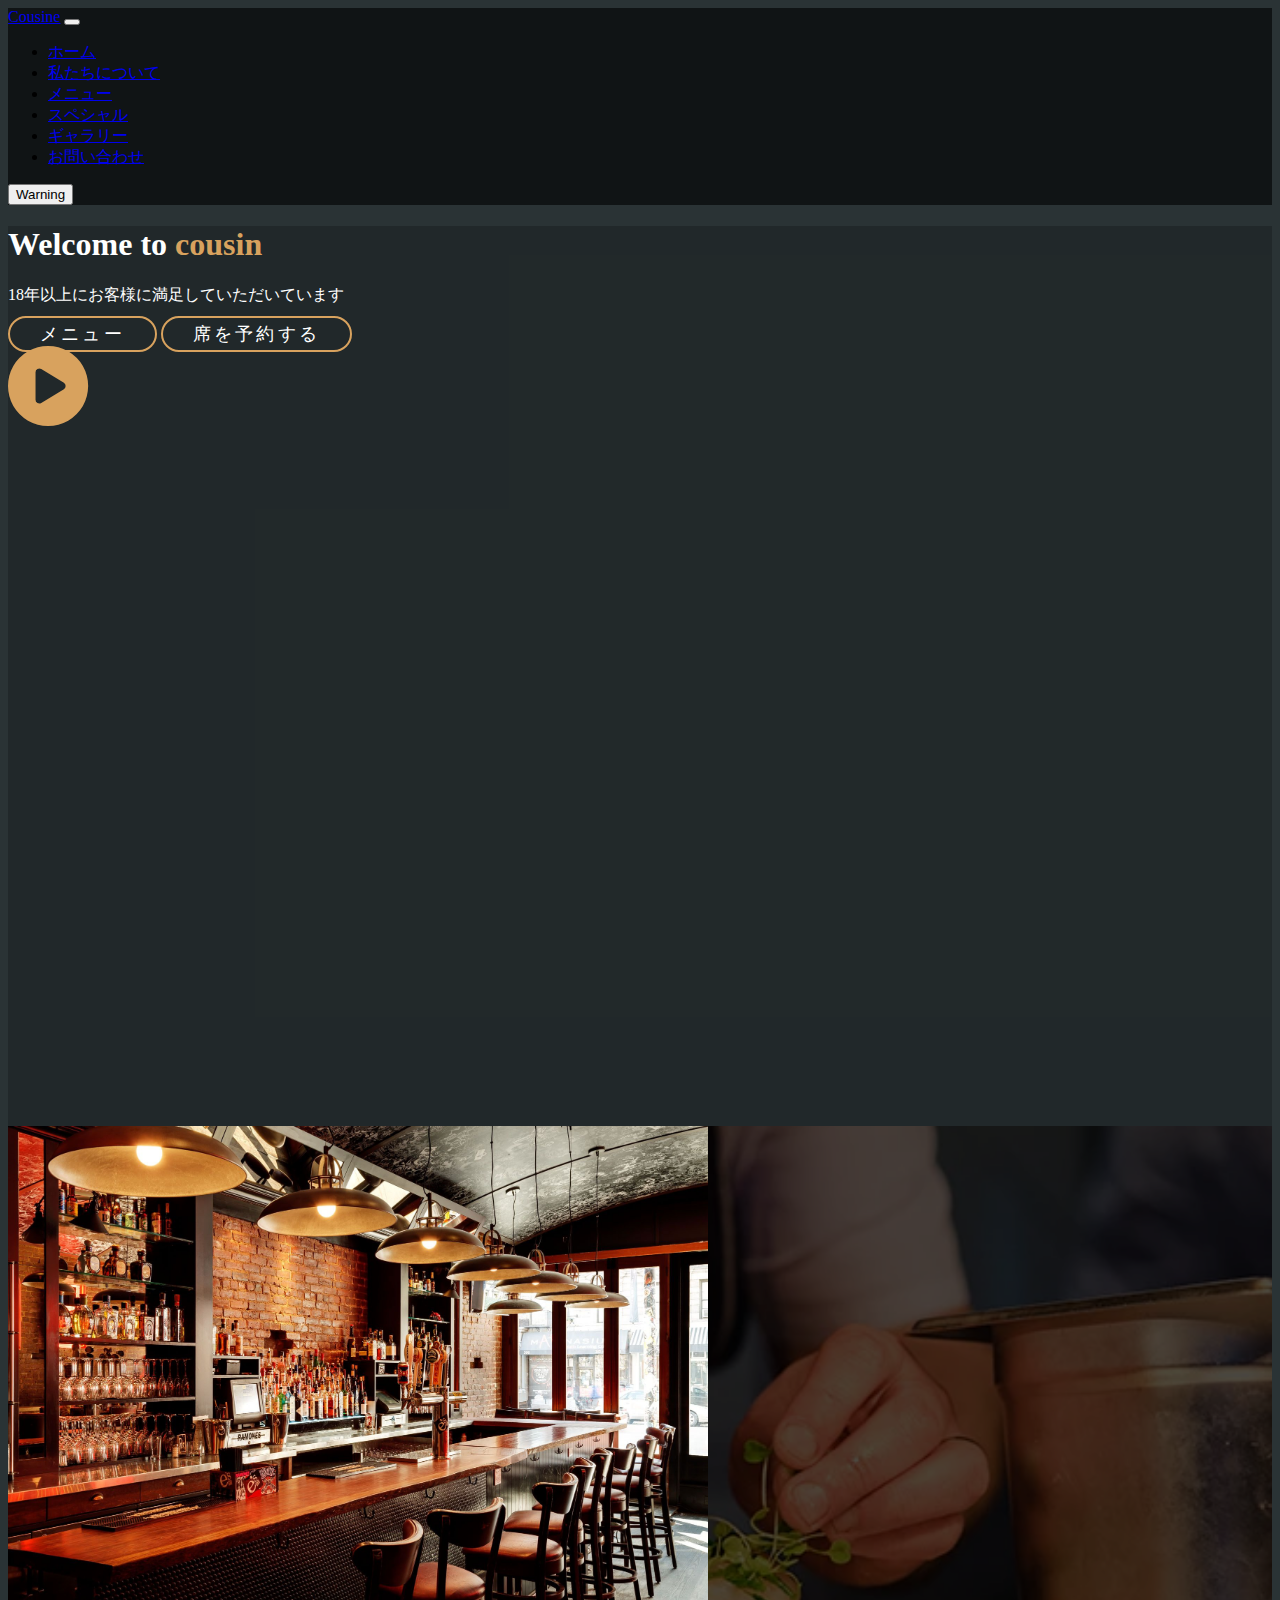
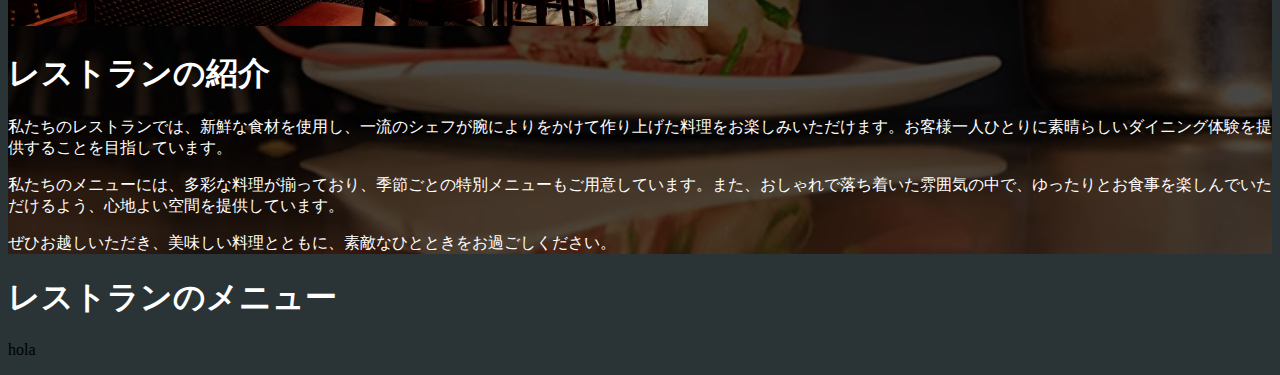
==== index.html @ 03459e64 "video con javascript" ====
<!doctype html>
<html lang="en">

<head>
    <title>Title</title>
    <!-- Required meta tags -->
    <meta charset="utf-8" />
    <meta name="viewport" content="width=device-width, initial-scale=1, shrink-to-fit=no" />
    <link rel="stylesheet" href="styles.css">
    <!-- Bootstrap CSS v5.2.1 -->
    <link href="https://cdn.jsdelivr.net/npm/bootstrap@5.3.2/dist/css/bootstrap.min.css" rel="stylesheet"
        integrity="sha384-T3c6CoIi6uLrA9TneNEoa7RxnatzjcDSCmG1MXxSR1GAsXEV/Dwwykc2MPK8M2HN" crossorigin="anonymous" />


    <!-- font awesome -->
    <link rel="stylesheet" href="https://cdnjs.cloudflare.com/ajax/libs/font-awesome/6.7.1/css/all.min.css">

</head>

<body class="pageDesign">
    <header class="fixed-top">
        <!-- NAV BAR -->
        <nav class="navbar sticky-top navbar-expand-lg  mt-4" style="background-color: rgba(0, 0, 0, 0.6); ;">
            <div class="container-fluid">
                <a class="navbar-brand text-white ps-5 pe-3 fw-bold fs-2" href="#">Cousine</a>
                <button class="navbar-toggler bg-warning" type="button" data-bs-toggle="collapse"
                    data-bs-target="#navbarScroll" aria-controls="navbarScroll" aria-expanded="false"
                    aria-label="Toggle navigation">
                    <span class="navbar-toggler-icon"></span>
                </button>
                <div class="collapse navbar-collapse" id="navbarScroll">
                    <ul class=" nav-underline navbar-nav me-auto my-2 my-lg-0 navbar-nav-scroll"
                        style="--bs-scroll-height: 100px;">
                        <li class="nav-item">
                            <a class=" nav-link  text-white" aria-current="page" href="#">ホーム</a>
                        </li>
                        <li class="nav-item">
                            <a class="nav-link text-white px-5" href="about">私たちについて</a>
                        </li>
                        <li class="nav-item">
                            <a class="nav-link text-white px-5" href="#">メニュー</a>
                        </li>
                        <li class="nav-item">
                            <a class="nav-link text-white px-5" href="#">スペシャル</a>
                        </li>

                        <li class="nav-item">
                            <a class="nav-link text-white px-5" href="#">ギャラリー</a>
                        </li>
                        <li class="nav-item text-center">
                            <a class="nav-link text-white px-5" href="#">お問い合わせ</a>
                        </li>

                    </ul>
                    <div class="text-end pe-5">

                        <button type="button" class="btn btn-outline-warning">Warning</button>
                    </div>
                </div>
            </div>
        </nav>
    </header>

    <main>
        <section id="hero" class="text-white backgroundImage ">
            <!-- <img src="https://d2syaugtnopsqd.cloudfront.net/wp-content/uploads/sites/19/2022/03/02193621/heroes-restaurant-brewery-800x533.jpg" alt="Restaurant photo"> -->
            <div class="container col-xxl-8 px-4 py-5">
                <div class="row flex-lg-row-reverse align-items-center g-5 py-5">
                    <div class="container">
                        <div class="row " style="height: 100vh;">
                            <div class="col-lg-8 align-self-center " id="hide-item" >
                                <h1 class="display-5 fw-bold   lh-1 mb-3 txt-white">Welcome to <span>cousin</span></h1>
                                <p class="lead txt-white">18年以上にお客様に満足していただいています</p>
                                <div class="d-grid gap-2 d-md-flex justify-content-md-start">
                                    <a href="#menu" class="mybutton txt-white">メニュー</a>
                                    <a href="#book-a-table" class="mybutton txt-white">席を予約する</a>
                                    <!-- <button type="button" class="btn btn-outline-warning btn-lg px-5 me-md-2">Primary</button>
                  <button type="button" class="btn btn-outline-warning btn-lg px-5">Default</button> -->
                                </div>
                            </div>


                            <div onclick="showModal()" class="modal-open col-10 col-sm-8 col-lg-3 d-flex align-items-center justify-content-center mt-5 txt-white">
                                <i class="fa-solid fa-circle-play fa-beat-fade  fa-5x"
                                        style="color: #d8a25e; --fa-animation-duration: 3s;"></i>
                                        <!-- https://youtu.be/xPPLbEFbCAo -->
                            </div>
                            <div id="modal-bg" class="NoDisplayModal">

                            </div>

                            <div id="modal-container" class="NoDisplayModal ">
                                <div class="container">
                                    <!-- <p><iframe width="560" height="315" src="https://www.youtube.com/embed/kRCH8kD1GD0?si=lcrZ_UXmbKar6keM" title="YouTube video player" frameborder="0" allow="accelerometer; autoplay; clipboard-write; encrypted-media; gyroscope; picture-in-picture; web-share" referrerpolicy="strict-origin-when-cross-origin" allowfullscreen></iframe>
                                    </p>        -->
                                    <video controls  width="550" src="video/videoplayback.mp4" id="myVideo"></video>
                                </div>
                                <div id="modal-close" onclick="NoShowModal()"><i class="fa-solid fa-xmark fa-2xl" style="color: #d8a25e;"></i></div>
                            </div>
                        </div>
                    </div>
                </div>
            </div>
        </section>

        <section id="about" class="backgroundImage2 mt-1 border  border-5 border-dark">
            <div class="container col-xxl-8 px-4 py-5 txt-white">
                <div class="row flex-lg-row-reverse align-items-center g-5 py-5">
                    <div class="col-10 col-sm-8 col-lg-6">
                        <img src="/imgs/img1.jpg"
                            class="border  border-4 border-dark-subtle d-block mx-lg-auto img-fluid" alt="レストランのテーマ"
                            width="700" height="500" loading="lazy">
                    </div>
                    <div class="col-lg-6">
                        <h1 class="display-5 fw-bold lh-1 mb-3 ">レストランの紹介</h1>
                        <p class="lead">
                            私たちのレストランでは、新鮮な食材を使用し、一流のシェフが腕によりをかけて作り上げた料理をお楽しみいただけます。お客様一人ひとりに素晴らしいダイニング体験を提供することを目指しています。
                        </p>
                        <p>私たちのメニューには、多彩な料理が揃っており、季節ごとの特別メニューもご用意しています。また、おしゃれで落ち着いた雰囲気の中で、ゆったりとお食事を楽しんでいただけるよう、心地よい空間を提供しています。
                        </p>
                        <p>ぜひお越しいただき、美味しい料理とともに、素敵なひとときをお過ごしください。</p>

                        <!-- <div class="d-grid gap-2 d-md-flex justify-content-md-start">
                    <button type="button" class="btn btn-primary btn-lg px-4 me-md-2">プライマリ</button>
                    <button type="button" class="btn btn-outline-secondary btn-lg px-4">デフォルト</button>
                  </div> -->
                    </div>
                </div>
            </div>
        </section>

        <h1>レストランのメニュー</h1>
        <!-- buttons -->
        <div>

        </div>
        <!-- menu food -->
        <div id="menu" class="menu">

            <p>hola</p>
        </div>
    </main>
    <footer>
        <!-- place footer here -->
    </footer>
    <!-- Bootstrap JavaScript Libraries -->
    <script src="scripts.js"></script>
    <script src="https://cdn.jsdelivr.net/npm/@popperjs/core@2.11.8/dist/umd/popper.min.js"
        integrity="sha384-I7E8VVD/ismYTF4hNIPjVp/Zjvgyol6VFvRkX/vR+Vc4jQkC+hVqc2pM8ODewa9r"
        crossorigin="anonymous"></script>

    <script src="https://cdn.jsdelivr.net/npm/bootstrap@5.3.2/dist/js/bootstrap.min.js"
        integrity="sha384-BBtl+eGJRgqQAUMxJ7pMwbEyER4l1g+O15P+16Ep7Q9Q+zqX6gSbd85u4mG4QzX+"
        crossorigin="anonymous"></script>
</body>

</html>
---- styles.css ----
.pageDesign {
    background-color: #2A3335;
}

li a:hover {
    color: #D8A25E!important;
    
    }

    .backgroundImage {
        background-image: url("https://offloadmedia.feverup.com/secretchicago.com/wp-content/uploads/2023/01/31073408/RK-Naperville-Bar-scaled.jpg") !important;
        background-size: cover;
        position: relative; 
    }
    
    .backgroundImage2 {
        background-image: url("/imgs/img2.webp") !important;
        background-size: cover;
        background-position-y: 86%;
        position: relative; 
    }
    
    /* https://www.w3schools.com/cssref/sel_before.php */
    .backgroundImage::before { /* https://developer.mozilla.org/en-US/docs/Web/CSS/::before#examples */
        content: ""; 
        position: absolute; 
        top: 0; left: 0;
        right: 0; 
        bottom: 0; 
        background-color: rgba(0, 0, 0, 0.2); 
        z-index: 1; /* https://www.w3schools.com/css/css_z-index.asp */
    }
    
    .backgroundImage2::before { /* https://developer.mozilla.org/en-US/docs/Web/CSS/::before#examples */
        content: ""; 
        position: absolute; 
        top: 0; left: 0;
        right: 0; 
        bottom: 0; 
        background-color: rgba(0, 0, 0, 0.7); 
        z-index: 1; /* https://www.w3schools.com/css/css_z-index.asp */
    }
    

section h1 span {
    color: #D8A25E;
}

.txt-white  {
    position:relative;
    color: #ffffff ;
    z-index: 2;/* https://www.w3schools.com/css/css_z-index.asp */
}

h1,h2, h3, h4, h5, h6 {
    color: white !important;
}

.mybutton {
    color: white;
    border: 2px solid #D8A25E;
    font-weight: 550;
    font-size: 18px;
    letter-spacing: .2rem;
    padding: 6px 30px;
    border-radius: 90px;
    text-decoration: none;
    transition: 3ms;
}

.mybutton:hover {

    background-color: #d5b48c;
    opacity: 0.85;

}

.NoDisplayModal{
    display: none;
}

#modal-bg{
    position: fixed;
    top: 0;
    bottom: 0;
    left: 0;
    right: 0;
    background-color: rgba(0, 0, 0, 0.7);
    
}


/* モーダルコンテナが画面の中央に */
#modal-container{
    position: absolute;
    top: 100px;
    left: 50%;
    /* 水平方向に自分の幅の50%だけ左に移動させることで、要素を完全に中央に配置します。 */
    transform: translateX(-80%);
    /* background-color: rgba(0, 0, 0, 0.8); */
    padding: 160px;
    margin-left: auto;
    margin-right: auto;
    width: 80%; 
    max-width: 600px; 
    z-index: 3;
   
}

#modal-container p{
    float: left;
}

#modal-close{
    float: right;
    
}

/* モーダルウィンドウが開かれたときに要素を非表示にする */
.hide-element{
    opacity: 0;
}
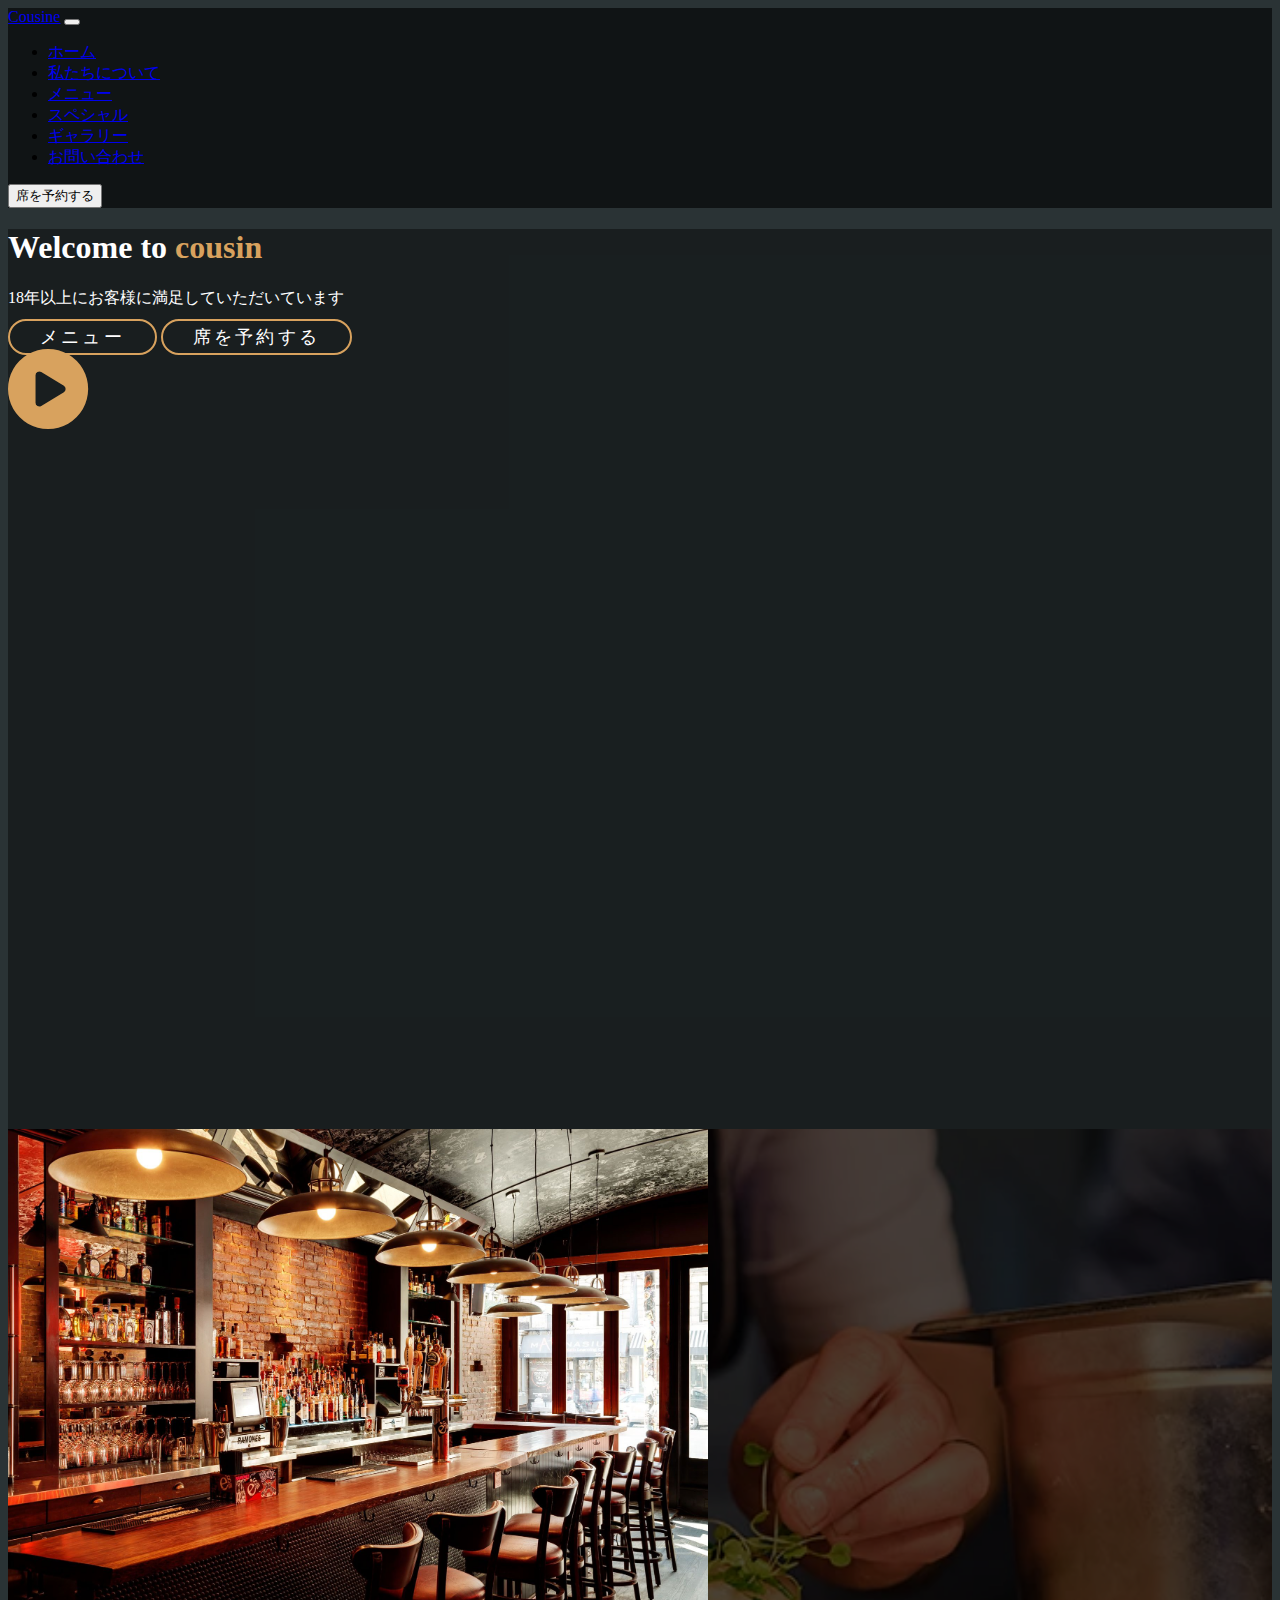
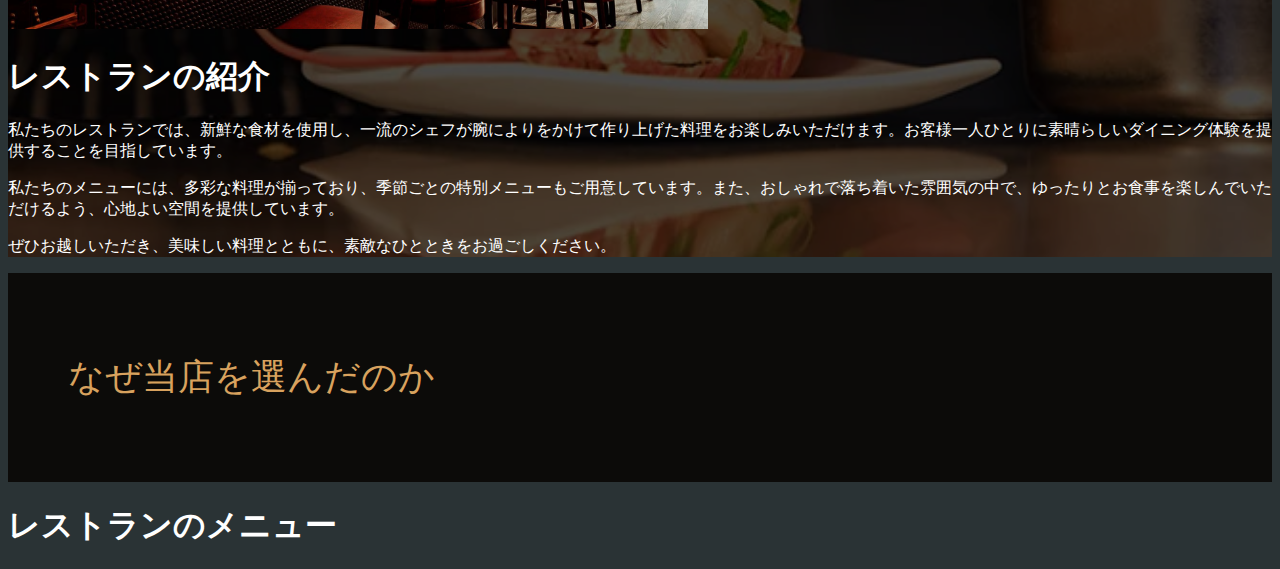
==== commit 3a7a668e: "why us" ====
--- a/index.html
+++ b/index.html
@@ -35,10 +35,10 @@
                             <a class=" nav-link  text-white" aria-current="page" href="#">ホーム</a>
                         </li>
                         <li class="nav-item">
-                            <a class="nav-link text-white px-5" href="about">私たちについて</a>
+                            <a class="nav-link text-white px-5" href="#about">私たちについて</a>
                         </li>
                         <li class="nav-item">
-                            <a class="nav-link text-white px-5" href="#">メニュー</a>
+                            <a class="nav-link text-white px-5" href="#menu">メニュー</a>
                         </li>
                         <li class="nav-item">
                             <a class="nav-link text-white px-5" href="#">スペシャル</a>
@@ -54,7 +54,7 @@
                     </ul>
                     <div class="text-end pe-5">
 
-                        <button type="button" class="btn btn-outline-warning">Warning</button>
+                        <button type="button" class="btn btn-outline-warning">席を予約する</button>
                     </div>
                 </div>
             </div>
@@ -129,16 +129,37 @@
             </div>
         </section>
 
-        <h1>レストランのメニュー</h1>
-        <!-- buttons -->
-        <div>
+        <section id="why-us" class="why-us">
+            <div class="container">
+                <h2><span>なぜ当店を選んだのか</span></h2>
+            </div>
+            <div class="container">
 
-        </div>
-        <!-- menu food -->
-        <div id="menu" class="menu">
+            </div>
+            
+        </section>
 
-            <p>hola</p>
-        </div>
+        <!-- ------------------------------------- -->
+        <section id="menu" >
+            <h1>レストランのメニュー</h1>
+            <!-- buttons -->
+            <div class="container">
+                <div class="row">
+                    <div class="col-lg-4">
+                        
+                    </div>
+                    <div class="col-lg-4">
+
+                    </div>
+                    <div class="col-lg-4">
+
+                    </div>
+                </div>
+    
+            </div>
+        </section>
+       
+        
     </main>
     <footer>
         <!-- place footer here -->
--- a/styles.css
+++ b/styles.css
@@ -27,7 +27,7 @@
         top: 0; left: 0;
         right: 0; 
         bottom: 0; 
-        background-color: rgba(0, 0, 0, 0.2); 
+        background-color: rgba(0, 0, 0, 0.4); 
         z-index: 1; /* https://www.w3schools.com/css/css_z-index.asp */
     }
     
@@ -46,6 +46,11 @@
     color: #D8A25E;
 }
 
+section h2  span{
+    color: #D8A25E;
+    font-size: 36px;
+    font-weight: 550;
+}
 .txt-white  {
     position:relative;
     color: #ffffff ;
@@ -122,4 +127,10 @@
 }
 
 
-
+/* ---------------------------------------------------------------------------------- */
+/* section why us */
+.why-us{
+    background-color: #0c0b09;
+    padding: 60px;
+    scroll-margin-top: 50px;
+}
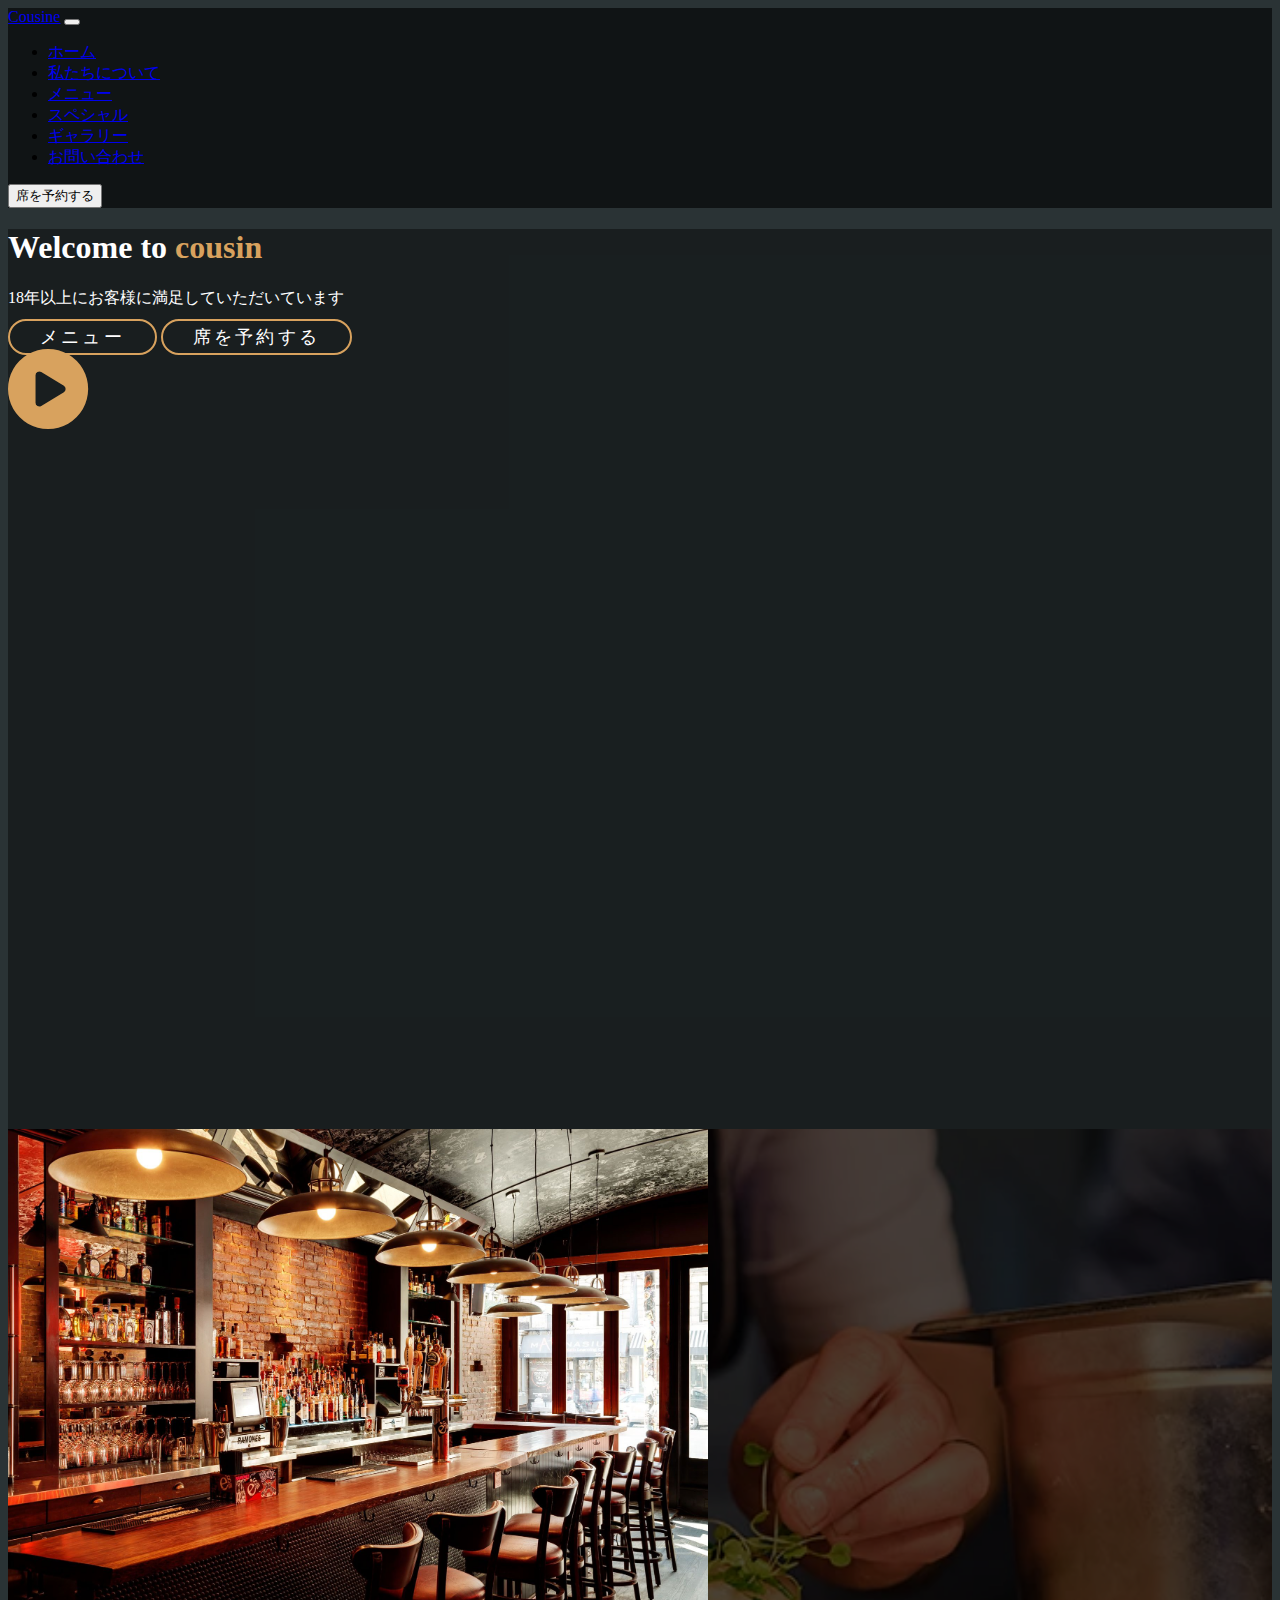
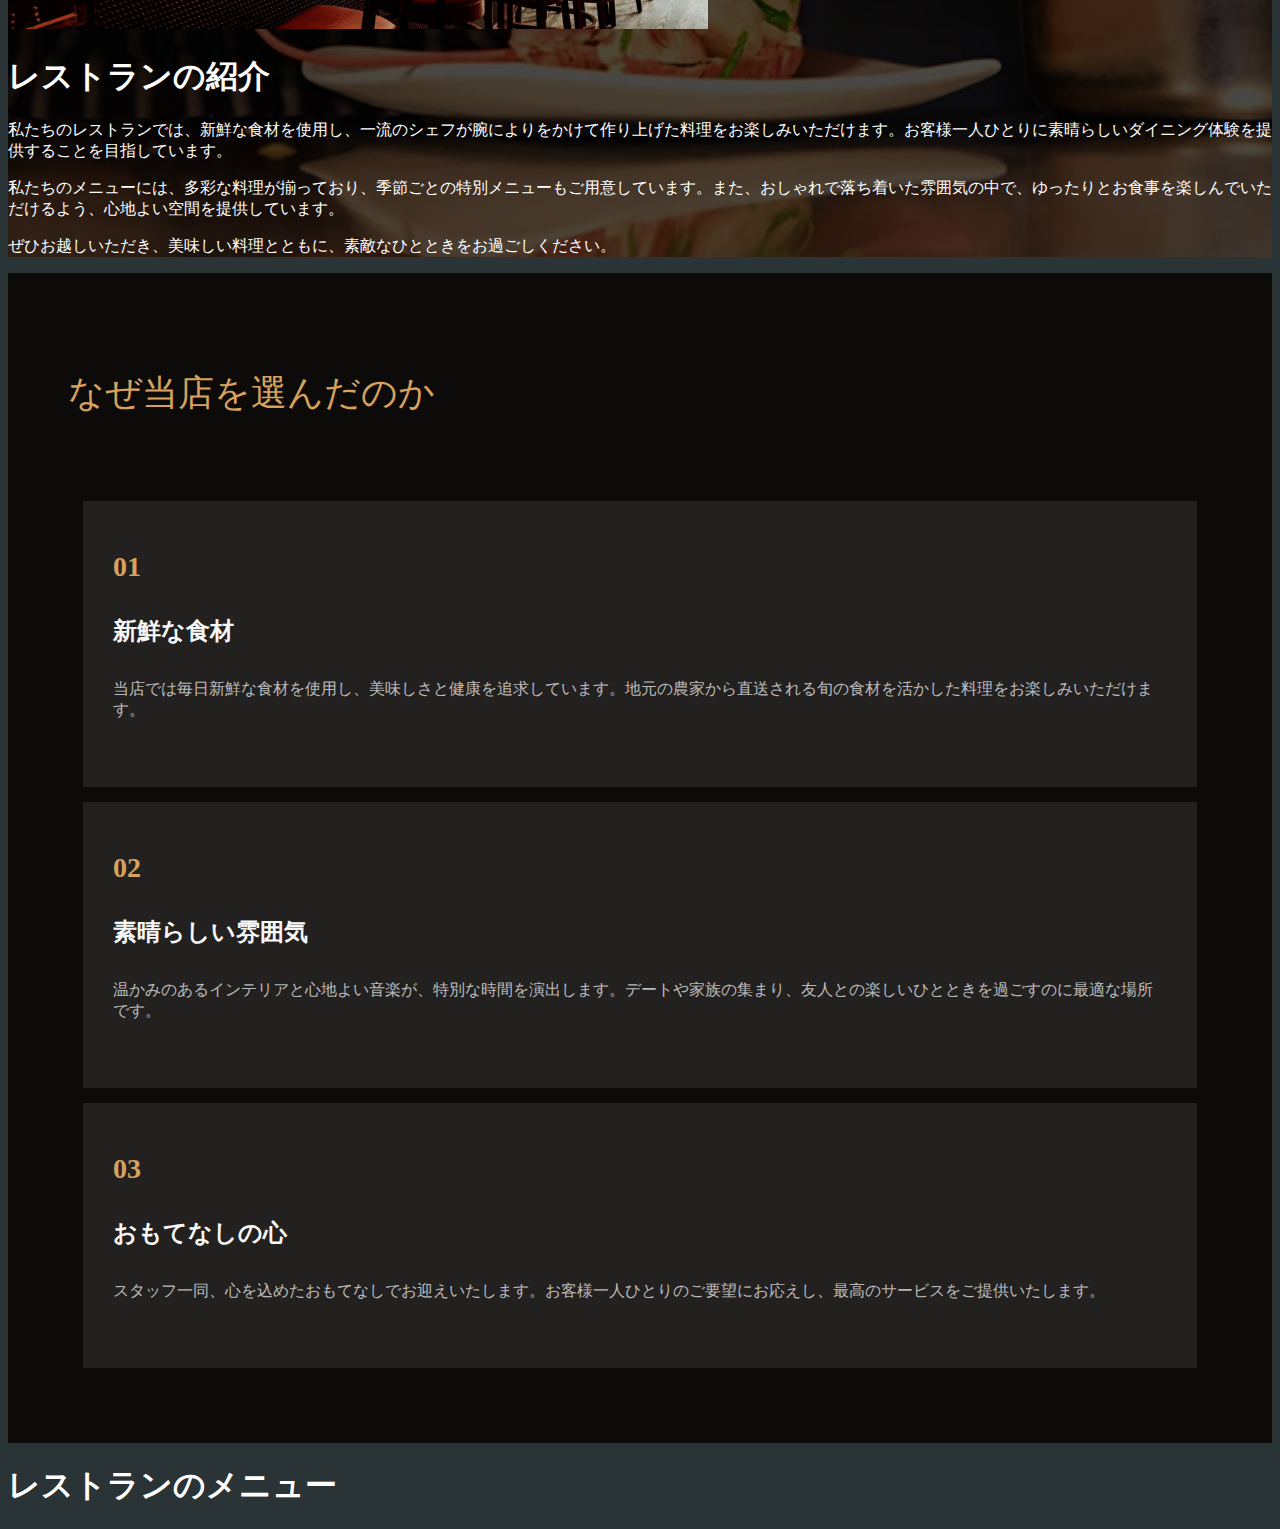
==== commit 0158ca69: "why-us, cards, card hover" ====
--- a/index.html
+++ b/index.html
@@ -130,31 +130,42 @@
         </section>
 
         <section id="why-us" class="why-us">
-            <div class="container">
-                <h2><span>なぜ当店を選んだのか</span></h2>
+            <div class="container myCardTitle">
+                <h2 ><span>なぜ当店を選んだのか</span></h2>
             </div>
             <div class="container">
-
+                <div class="row">
+                    <div class="col-lg-4">
+                        <div class="myCard">
+                            <span class="transition">01</span>
+                            <h4 class="transition">新鮮な食材</h4>
+                            <p class="card-text">当店では毎日新鮮な食材を使用し、美味しさと健康を追求しています。地元の農家から直送される旬の食材を活かした料理をお楽しみいただけます。</p>
+                        </div>
+                    </div>
+                    <div class="col-lg-4">
+                        <div class="myCard">
+                            <span class="transition">02</span>
+                            <h4 class="transition">素晴らしい雰囲気</h4>
+                            <p class="card-text">温かみのあるインテリアと心地よい音楽が、特別な時間を演出します。デートや家族の集まり、友人との楽しいひとときを過ごすのに最適な場所です。</p>
+                        </div>
+                    </div>
+                    <div class="col-lg-4">
+                        <div class="myCard">
+                            <span class="transition">03</span>
+                            <h4 class="transition">おもてなしの心</h4>
+                            <p class="card-text">スタッフ一同、心を込めたおもてなしでお迎えいたします。お客様一人ひとりのご要望にお応えし、最高のサービスをご提供いたします。</p>
+                        </div>
+                    </div>
+                </div>
             </div>
-            
         </section>
-
+        
         <!-- ------------------------------------- -->
         <section id="menu" >
             <h1>レストランのメニュー</h1>
             <!-- buttons -->
             <div class="container">
-                <div class="row">
-                    <div class="col-lg-4">
-                        
-                    </div>
-                    <div class="col-lg-4">
-
-                    </div>
-                    <div class="col-lg-4">
-
-                    </div>
-                </div>
+                
     
             </div>
         </section>
--- a/styles.css
+++ b/styles.css
@@ -3,61 +3,73 @@
 }
 
 li a:hover {
-    color: #D8A25E!important;
-    
-    }
+    color: #D8A25E !important;
 
-    .backgroundImage {
-        background-image: url("https://offloadmedia.feverup.com/secretchicago.com/wp-content/uploads/2023/01/31073408/RK-Naperville-Bar-scaled.jpg") !important;
-        background-size: cover;
-        position: relative; 
-    }
-    
-    .backgroundImage2 {
-        background-image: url("/imgs/img2.webp") !important;
-        background-size: cover;
-        background-position-y: 86%;
-        position: relative; 
-    }
-    
-    /* https://www.w3schools.com/cssref/sel_before.php */
-    .backgroundImage::before { /* https://developer.mozilla.org/en-US/docs/Web/CSS/::before#examples */
-        content: ""; 
-        position: absolute; 
-        top: 0; left: 0;
-        right: 0; 
-        bottom: 0; 
-        background-color: rgba(0, 0, 0, 0.4); 
-        z-index: 1; /* https://www.w3schools.com/css/css_z-index.asp */
-    }
-    
-    .backgroundImage2::before { /* https://developer.mozilla.org/en-US/docs/Web/CSS/::before#examples */
-        content: ""; 
-        position: absolute; 
-        top: 0; left: 0;
-        right: 0; 
-        bottom: 0; 
-        background-color: rgba(0, 0, 0, 0.7); 
-        z-index: 1; /* https://www.w3schools.com/css/css_z-index.asp */
-    }
-    
+}
+
+.backgroundImage {
+    background-image: url("https://offloadmedia.feverup.com/secretchicago.com/wp-content/uploads/2023/01/31073408/RK-Naperville-Bar-scaled.jpg") !important;
+    background-size: cover;
+    position: relative;
+}
+
+.backgroundImage2 {
+    background-image: url("/imgs/img2.webp") !important;
+    background-size: cover;
+    background-position-y: 86%;
+    position: relative;
+}
+
+/* https://www.w3schools.com/cssref/sel_before.php */
+.backgroundImage::before {
+    /* https://developer.mozilla.org/en-US/docs/Web/CSS/::before#examples */
+    content: "";
+    position: absolute;
+    top: 0;
+    left: 0;
+    right: 0;
+    bottom: 0;
+    background-color: rgba(0, 0, 0, 0.4);
+    z-index: 1;
+    /* https://www.w3schools.com/css/css_z-index.asp */
+}
+
+.backgroundImage2::before {
+    /* https://developer.mozilla.org/en-US/docs/Web/CSS/::before#examples */
+    content: "";
+    position: absolute;
+    top: 0;
+    left: 0;
+    right: 0;
+    bottom: 0;
+    background-color: rgba(0, 0, 0, 0.7);
+    z-index: 1;
+    /* https://www.w3schools.com/css/css_z-index.asp */
+}
+
 
 section h1 span {
     color: #D8A25E;
 }
 
-section h2  span{
+section h2 span {
     color: #D8A25E;
     font-size: 36px;
     font-weight: 550;
 }
-.txt-white  {
-    position:relative;
-    color: #ffffff ;
-    z-index: 2;/* https://www.w3schools.com/css/css_z-index.asp */
+
+.txt-white {
+    position: relative;
+    color: #ffffff;
+    z-index: 2;
+    /* https://www.w3schools.com/css/css_z-index.asp */
 }
 
-h1,h2, h3, h4, h5, h6 {
+h1,
+h2,
+h3,
+h5,
+h6 {
     color: white !important;
 }
 
@@ -80,23 +92,23 @@
 
 }
 
-.NoDisplayModal{
+.NoDisplayModal {
     display: none;
 }
 
-#modal-bg{
+#modal-bg {
     position: fixed;
     top: 0;
     bottom: 0;
     left: 0;
     right: 0;
     background-color: rgba(0, 0, 0, 0.7);
-    
+
 }
 
 
 /* モーダルコンテナが画面の中央に */
-#modal-container{
+#modal-container {
     position: absolute;
     top: 100px;
     left: 50%;
@@ -106,31 +118,72 @@
     padding: 160px;
     margin-left: auto;
     margin-right: auto;
-    width: 80%; 
-    max-width: 600px; 
+    width: 80%;
+    max-width: 600px;
     z-index: 3;
-   
+
 }
 
-#modal-container p{
+#modal-container p {
     float: left;
 }
 
-#modal-close{
+#modal-close {
     float: right;
-    
+
 }
 
 /* モーダルウィンドウが開かれたときに要素を非表示にする */
-.hide-element{
+.hide-element {
     opacity: 0;
 }
 
 
 /* ---------------------------------------------------------------------------------- */
 /* section why us */
-.why-us{
+.why-us {
     background-color: #0c0b09;
     padding: 60px;
     scroll-margin-top: 50px;
 }
+
+.myCardTitle{
+    padding: 1rem 3rem 3rem 0;
+}
+
+.myCard {
+    padding:  50px 30px;
+    margin: 15px;
+    background-color: rgba(89, 87, 87, 0.3);
+}
+
+.myCard:hover {
+    background: #D8A25E;
+    box-shadow: 0 8px 16px 0 rgba(255, 255, 255, 0.7);
+    transition: all 0.3s ease-out;
+    
+    .transition {
+        transition: all 1s ease-out;
+        color: rgba(0, 0, 0, 0.8);
+    }
+
+    .card-text {
+        transition: all 0.3s ease-out;
+        color: #000000;
+    }
+}
+
+.card-text {
+    color: rgba(255, 255, 255, 0.7);
+}
+
+.why-us .myCard span {
+    color: #D8A25E;
+    font-size: 28px;
+    font-weight: 700;
+}
+.why-us .myCard h4 {
+    color: #f8f8f8;
+    font-size: 24px;
+    font-weight: 600;
+}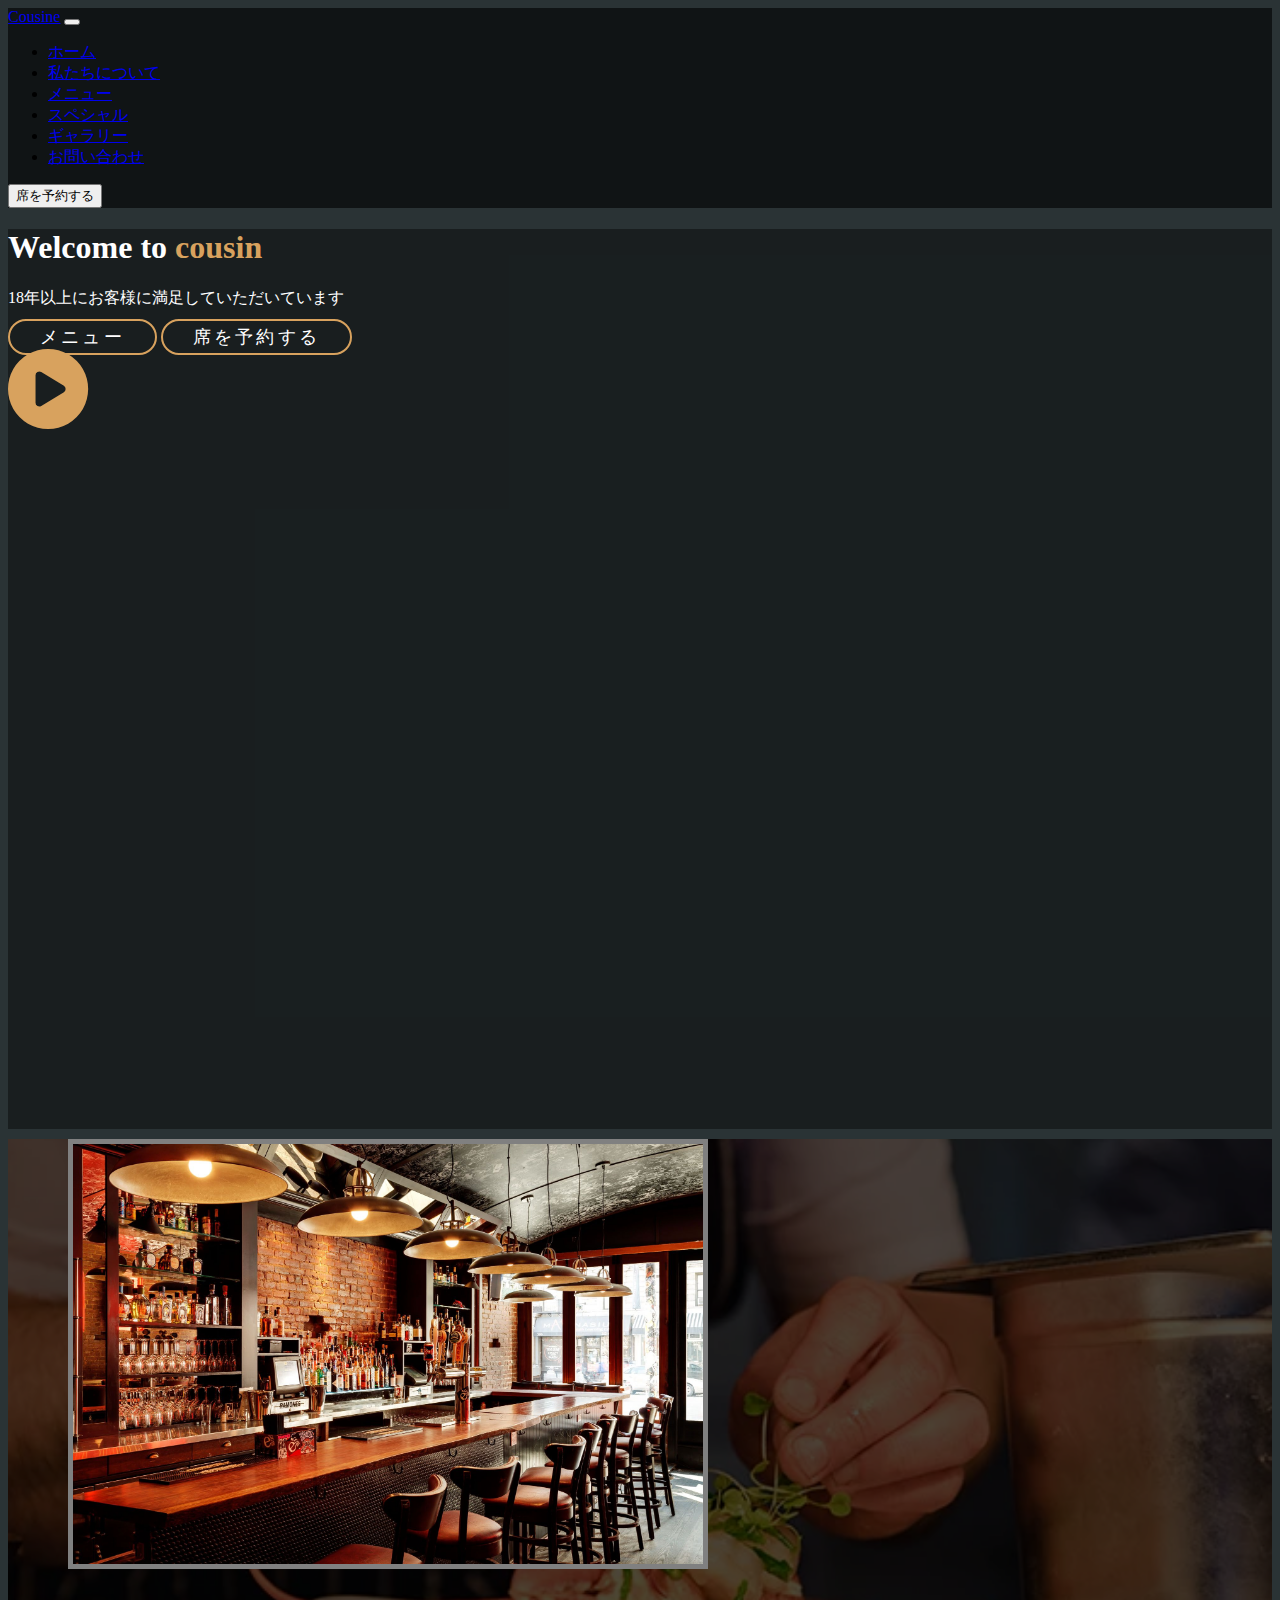
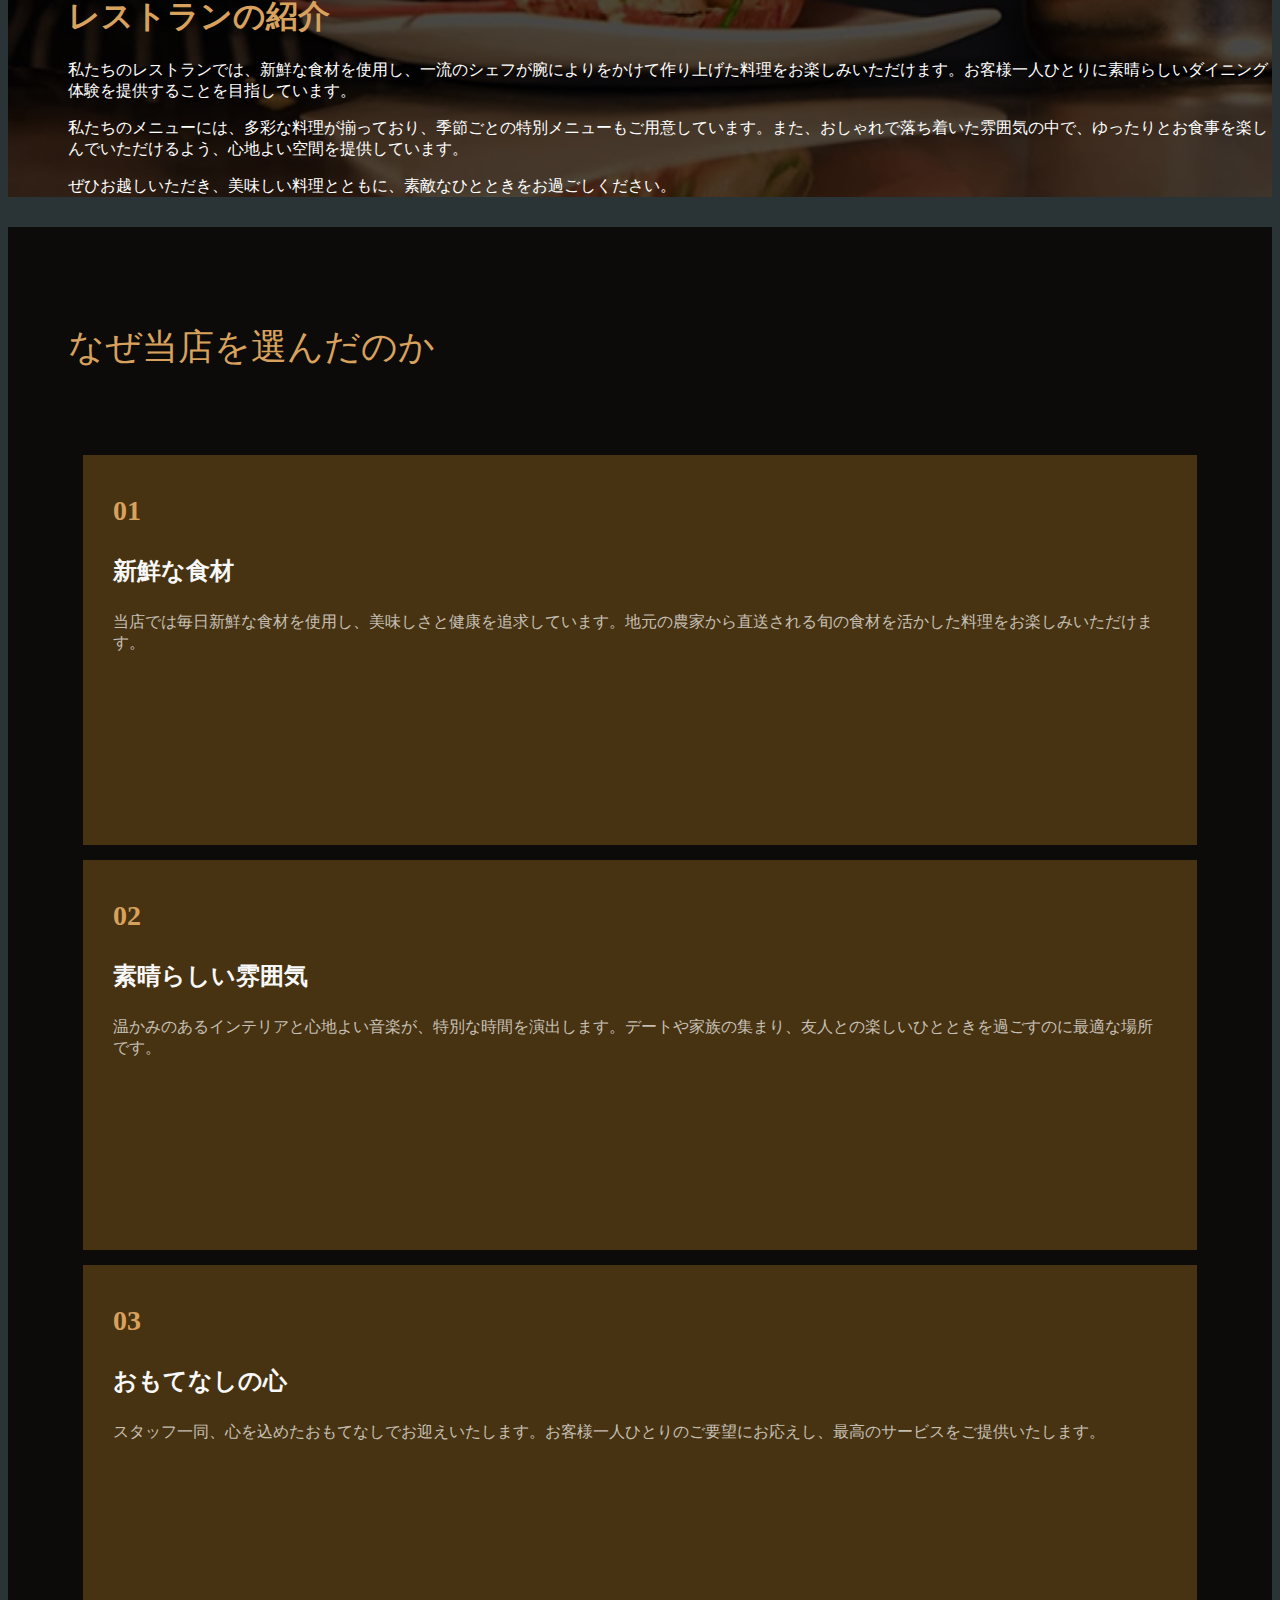
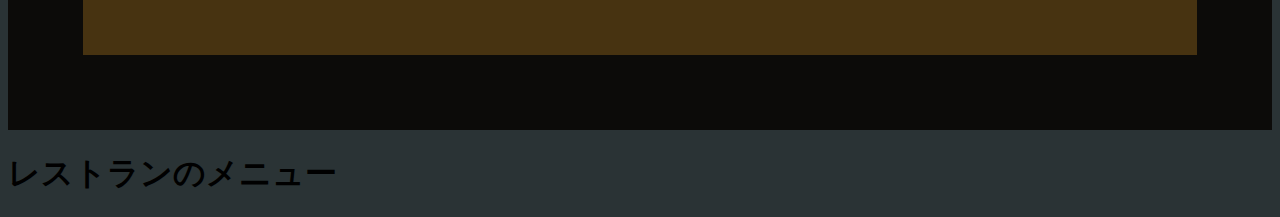
==== commit 5b88c17c: "organized the code in styles.css" ====
--- a/index.html
+++ b/index.html
@@ -1,6 +1,6 @@
 <!doctype html>
 <html lang="en">
-
+<!-- cambio de prueba -->
 <head>
     <title>Title</title>
     <!-- Required meta tags -->
@@ -62,6 +62,7 @@
     </header>
 
     <main>
+       
         <section id="hero" class="text-white backgroundImage ">
             <!-- <img src="https://d2syaugtnopsqd.cloudfront.net/wp-content/uploads/sites/19/2022/03/02193621/heroes-restaurant-brewery-800x533.jpg" alt="Restaurant photo"> -->
             <div class="container col-xxl-8 px-4 py-5">
@@ -104,15 +105,15 @@
         </section>
 
         <section id="about" class="backgroundImage2 mt-1 border  border-5 border-dark">
-            <div class="container col-xxl-8 px-4 py-5 txt-white">
-                <div class="row flex-lg-row-reverse align-items-center g-5 py-5">
+            <div class="myContainer col-xxl-8 px-4 py-5 txt-white">
+                <div class="row flex-lg-row-reverse align-items-center g-5 py-5 ">
                     <div class="col-10 col-sm-8 col-lg-6">
-                        <img src="/imgs/img1.jpg"
-                            class="border  border-4 border-dark-subtle d-block mx-lg-auto img-fluid" alt="レストランのテーマ"
-                            width="700" height="500" loading="lazy">
+                        
+                        <img src="/imgs/img1.jpg" class="" alt="レストランのテーマ"
+                             height="420" loading="lazy">
                     </div>
                     <div class="col-lg-6">
-                        <h1 class="display-5 fw-bold lh-1 mb-3 ">レストランの紹介</h1>
+                        <h1 class="">レストランの紹介</h1>
                         <p class="lead">
                             私たちのレストランでは、新鮮な食材を使用し、一流のシェフが腕によりをかけて作り上げた料理をお楽しみいただけます。お客様一人ひとりに素晴らしいダイニング体験を提供することを目指しています。
                         </p>
@@ -137,22 +138,22 @@
                 <div class="row">
                     <div class="col-lg-4">
                         <div class="myCard">
-                            <span class="transition">01</span>
-                            <h4 class="transition">新鮮な食材</h4>
+                            <span class="myTransition">01</span>
+                            <h4 class="myTransition">新鮮な食材</h4>
                             <p class="card-text">当店では毎日新鮮な食材を使用し、美味しさと健康を追求しています。地元の農家から直送される旬の食材を活かした料理をお楽しみいただけます。</p>
                         </div>
                     </div>
                     <div class="col-lg-4">
                         <div class="myCard">
-                            <span class="transition">02</span>
-                            <h4 class="transition">素晴らしい雰囲気</h4>
+                            <span class="myTransition">02</span>
+                            <h4 class="myTransition">素晴らしい雰囲気</h4>
                             <p class="card-text">温かみのあるインテリアと心地よい音楽が、特別な時間を演出します。デートや家族の集まり、友人との楽しいひとときを過ごすのに最適な場所です。</p>
                         </div>
                     </div>
                     <div class="col-lg-4">
                         <div class="myCard">
-                            <span class="transition">03</span>
-                            <h4 class="transition">おもてなしの心</h4>
+                            <span class="myTransition pb-5 mb-5">03</span>
+                            <h4 class="myTransition">おもてなしの心</h4>
                             <p class="card-text">スタッフ一同、心を込めたおもてなしでお迎えいたします。お客様一人ひとりのご要望にお応えし、最高のサービスをご提供いたします。</p>
                         </div>
                     </div>
--- a/styles.css
+++ b/styles.css
@@ -1,27 +1,40 @@
+/* START NAV BAR */
+li a:hover {
+    color: #D8A25E !important;
+
+}
+/* FINISH  NAV BAR */
+/* ---------------------------------------------------------------------------------- */
+
+
+
+/* ---------------------------------------------------------------------------------- */
+/* START BODY  */
 .pageDesign {
     background-color: #2A3335;
 }
 
-li a:hover {
-    color: #D8A25E !important;
-
-}
-
+h2,
+h3,
+h5,
+h6 {
+    color: white !important;
+}
+/* END BODY  */
+/* ---------------------------------------------------------------------------------- */
+
+
+
+/* ---------------------------------------------------------------------------------- */
+/* start section "hero us" */
 .backgroundImage {
     background-image: url("https://offloadmedia.feverup.com/secretchicago.com/wp-content/uploads/2023/01/31073408/RK-Naperville-Bar-scaled.jpg") !important;
     background-size: cover;
     position: relative;
 }
 
-.backgroundImage2 {
-    background-image: url("/imgs/img2.webp") !important;
-    background-size: cover;
-    background-position-y: 86%;
-    position: relative;
-}
-
 /* https://www.w3schools.com/cssref/sel_before.php */
-.backgroundImage::before {
+.backgroundImage::after {
     /* https://developer.mozilla.org/en-US/docs/Web/CSS/::before#examples */
     content: "";
     position: absolute;
@@ -34,7 +47,61 @@
     /* https://www.w3schools.com/css/css_z-index.asp */
 }
 
-.backgroundImage2::before {
+
+.txt-white {
+    position: relative;
+    color: #ffffff;
+    z-index: 2;
+    /* https://www.w3schools.com/css/css_z-index.asp */
+}
+
+
+.mybutton {
+    color: white;
+    border: 2px solid #D8A25E;
+    font-weight: 550;
+    font-size: 18px;
+    letter-spacing: .2rem;
+    padding: 6px 30px;
+    border-radius: 90px;
+    text-decoration: none;
+    transition: 3ms;
+}
+
+.mybutton:hover {
+
+    background-color: #d5b48c;
+    opacity: 0.85;
+
+}
+
+section h1 span {
+    color: #D8A25E;
+}
+
+section h2 span {
+    color: #D8A25E;
+    font-size: 36px;
+    font-weight: 550;
+}
+
+/* finish section "hero us" */
+/* ---------------------------------------------------------------------------------- */
+
+
+
+/* ---------------------------------------------------------------------------------- */
+/* start section "about us" */
+
+.backgroundImage2 {
+    background-image: url("/imgs/img2.webp") !important;
+    background-size: cover;
+    background-position-y: 86%;
+    position: relative;
+}
+
+
+.backgroundImage2::after {
     /* https://developer.mozilla.org/en-US/docs/Web/CSS/::before#examples */
     content: "";
     position: absolute;
@@ -47,65 +114,38 @@
     /* https://www.w3schools.com/css/css_z-index.asp */
 }
 
-
-section h1 span {
-    color: #D8A25E;
-}
-
-section h2 span {
-    color: #D8A25E;
-    font-size: 36px;
-    font-weight: 550;
-}
-
-.txt-white {
-    position: relative;
-    color: #ffffff;
-    z-index: 2;
-    /* https://www.w3schools.com/css/css_z-index.asp */
-}
-
-h1,
-h2,
-h3,
-h5,
-h6 {
-    color: white !important;
-}
-
-.mybutton {
-    color: white;
-    border: 2px solid #D8A25E;
-    font-weight: 550;
-    font-size: 18px;
-    letter-spacing: .2rem;
-    padding: 6px 30px;
-    border-radius: 90px;
-    text-decoration: none;
-    transition: 3ms;
-}
-
-.mybutton:hover {
-
-    background-color: #d5b48c;
-    opacity: 0.85;
-
-}
-
-.NoDisplayModal {
-    display: none;
-}
-
-#modal-bg {
-    position: fixed;
-    top: 0;
-    bottom: 0;
-    left: 0;
-    right: 0;
-    background-color: rgba(0, 0, 0, 0.7);
-
-}
-
+.myContainer{
+    margin:  10px 0px 30px 60px;
+    /* padding: 10px 10px 30px 30px; */
+    
+}
+
+section img{
+    border: 5px solid grey;
+}
+
+section div h1{
+    color: #D8A25E;
+}
+/* Finish section about us */
+/* ---------------------------------------------------------------------------------- */
+
+
+
+/* ---------------------------------------------------------------------------------- */
+/* MODAL Window in section "about us" */
+.hide-element {/* モーダルウィンドウが開かれたときに要素を非表示にする */
+    opacity: 0;
+}
+
+#modal-container p {
+    float: left;
+}
+
+#modal-close {
+    float: right;
+
+}
 
 /* モーダルコンテナが画面の中央に */
 #modal-container {
@@ -124,23 +164,28 @@
 
 }
 
-#modal-container p {
-    float: left;
-}
-
-#modal-close {
-    float: right;
-
-}
-
-/* モーダルウィンドウが開かれたときに要素を非表示にする */
-.hide-element {
-    opacity: 0;
-}
-
-
-/* ---------------------------------------------------------------------------------- */
-/* section why us */
+#modal-bg {
+    position: fixed;
+    top: 0;
+    bottom: 0;
+    left: 0;
+    right: 0;
+    background-color: rgba(0, 0, 0, 0.7);
+
+}
+
+.NoDisplayModal {
+    display: none;
+}
+
+
+/* FINISH MODAL Window - section "about us" */
+/* ---------------------------------------------------------------------------------- */
+
+
+
+/* ---------------------------------------------------------------------------------- */
+/* start section "why us" */
 .why-us {
     background-color: #0c0b09;
     padding: 60px;
@@ -152,18 +197,22 @@
 }
 
 .myCard {
-    padding:  50px 30px;
+    padding:  40px 30px;
     margin: 15px;
-    background-color: rgba(89, 87, 87, 0.3);
+    background-color: #473311;
+    /* background-color: #FFF0DC; */
+    /* background-color: #F0BB78; */
+    height: 310px;
 }
 
 .myCard:hover {
     background: #D8A25E;
-    box-shadow: 0 8px 16px 0 rgba(255, 255, 255, 0.7);
-    transition: all 0.3s ease-out;
-    
-    .transition {
-        transition: all 1s ease-out;
+    /* box-shadow: 0 8px 16px 0 rgba(255, 255, 255, 0.7); */
+    box-shadow: 0 0 8px rgb(255, 255, 255);
+    transition: all 0.4s ease-out;
+    
+    .myTransition {
+        transition: all 0.4s ease-out;
         color: rgba(0, 0, 0, 0.8);
     }
 
@@ -175,15 +224,22 @@
 
 .card-text {
     color: rgba(255, 255, 255, 0.7);
+    
 }
 
 .why-us .myCard span {
     color: #D8A25E;
     font-size: 28px;
     font-weight: 700;
+    
 }
 .why-us .myCard h4 {
     color: #f8f8f8;
     font-size: 24px;
     font-weight: 600;
-}+    margin-bottom: 25px;
+    margin-top: 28px;
+}
+
+/*finish  section "why us" */
+/* ---------------------------------------------------------------------------------- */
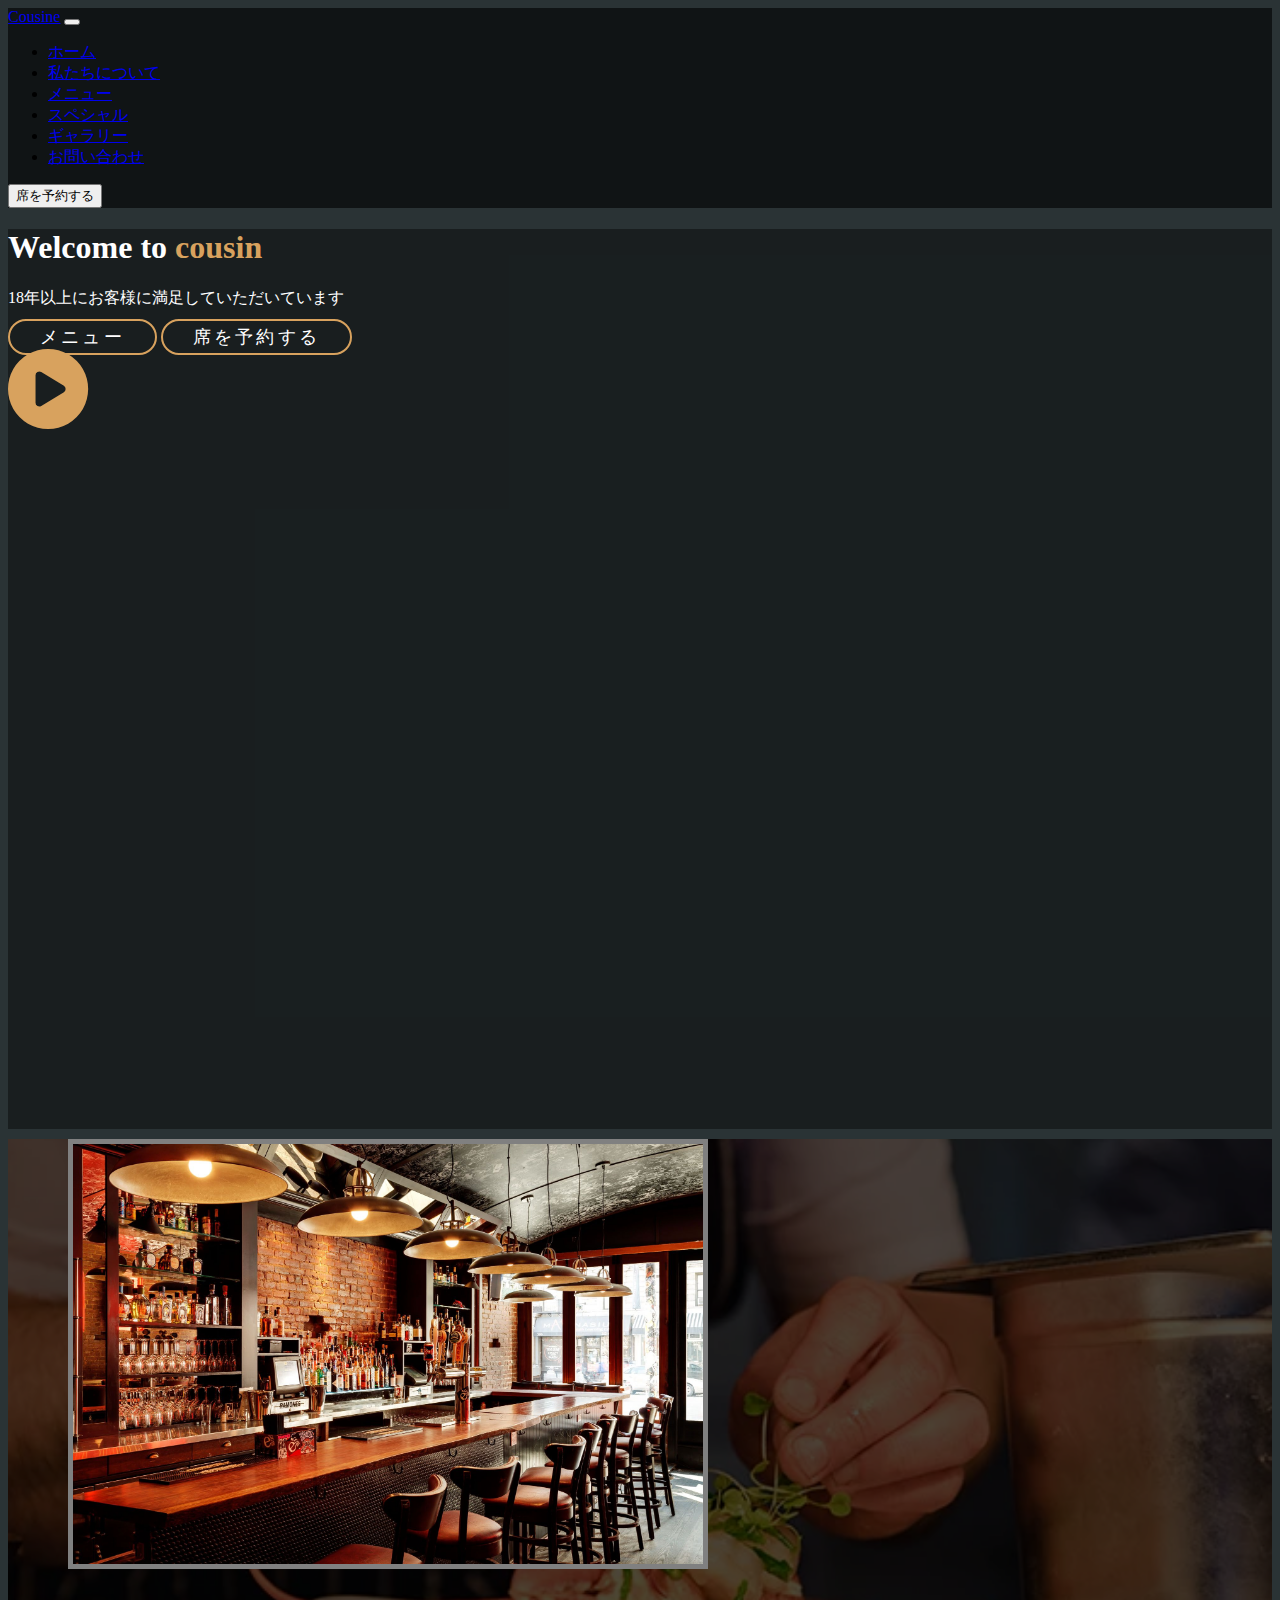
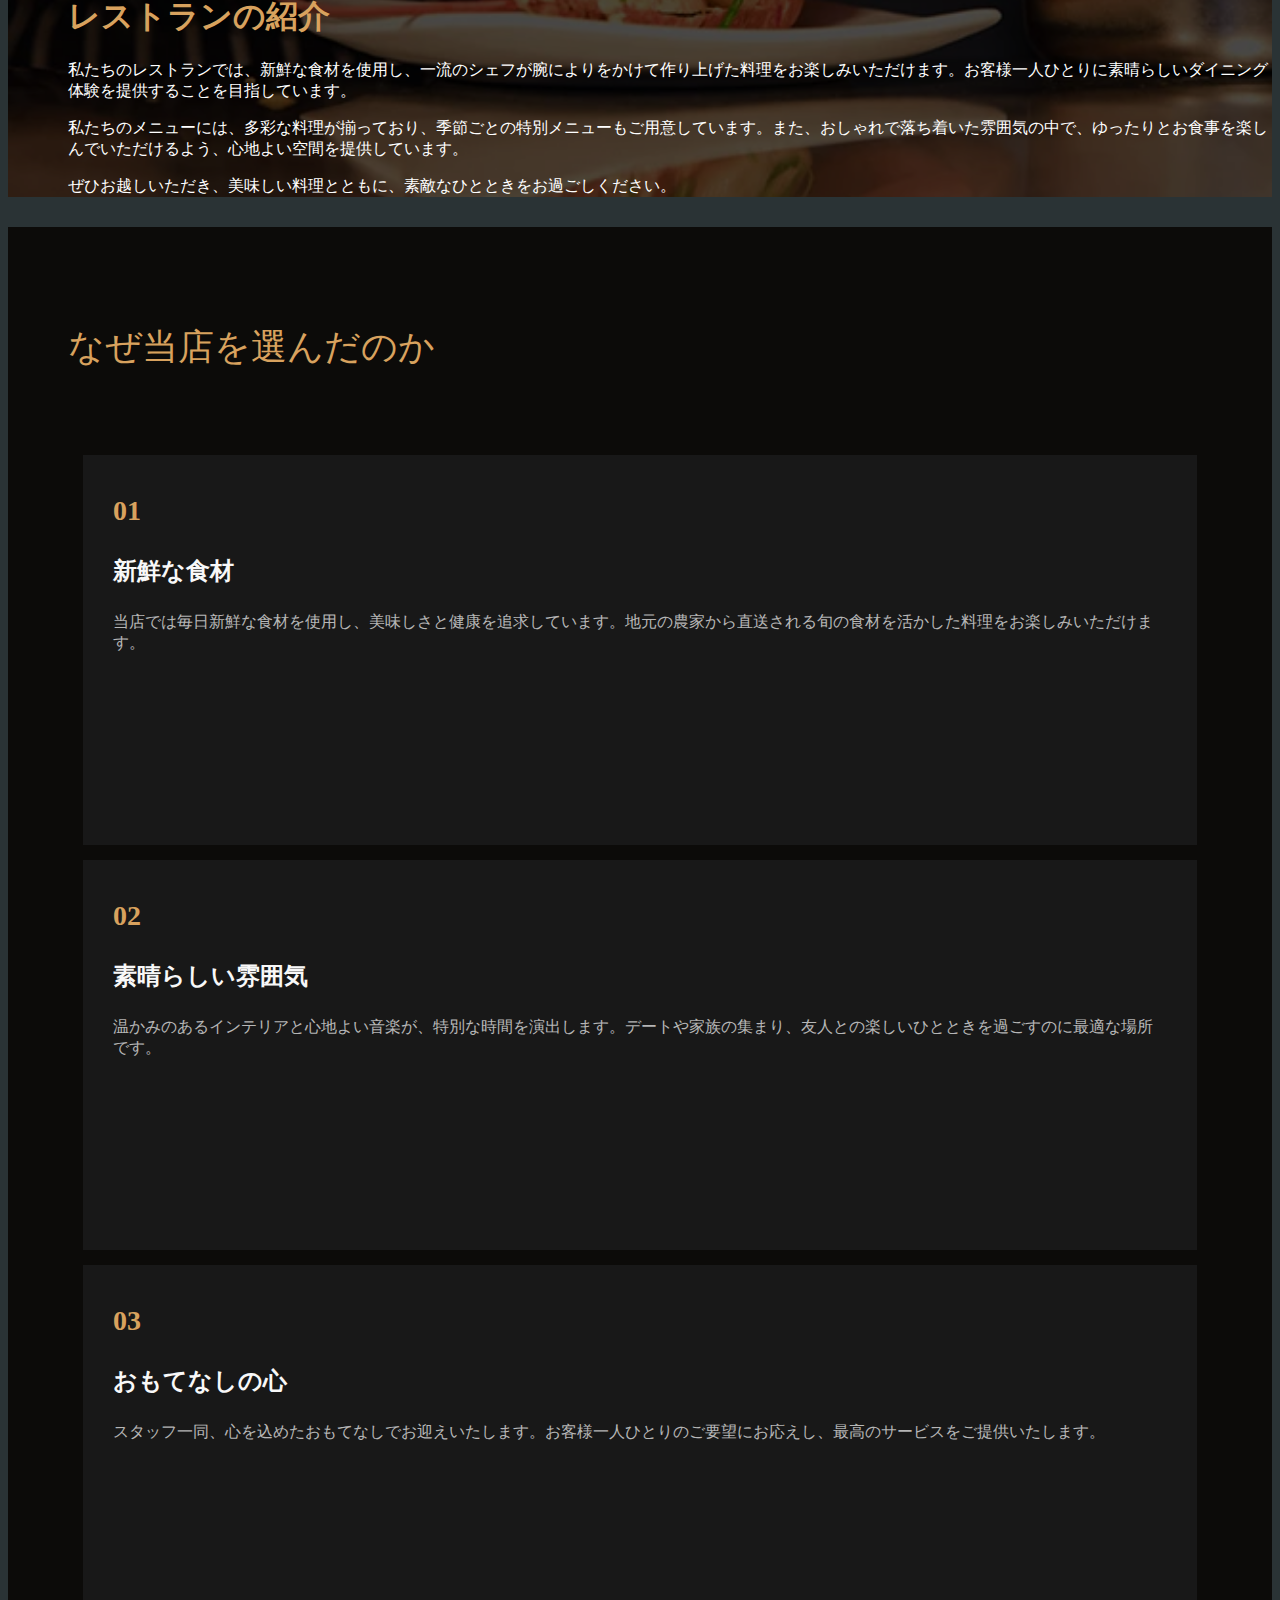
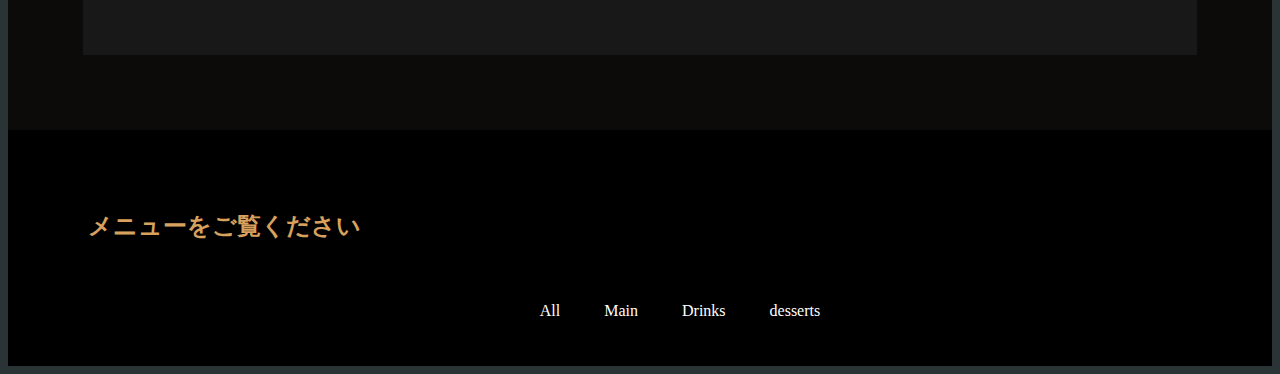
==== commit 46ef58f1: "creating menu script" ====
--- a/index.html
+++ b/index.html
@@ -162,13 +162,24 @@
         </section>
         
         <!-- ------------------------------------- -->
-        <section id="menu" >
-            <h1>レストランのメニュー</h1>
-            <!-- buttons -->
-            <div class="container">
-                
-    
-            </div>
+        <section id="menu" class="" >
+            <div class="myContainer-menu">
+                <h2 class="gold-text">メニューをご覧ください</h2>
+                <!-- btn-container -->
+                <div class="white-text menu-nav-bar" >
+                    <ul >
+                        <li class="nav-item ">All</li>
+                        <li class="nav-item">Main</li>
+                        <li class="nav-item">Drinks</li>
+                        <li class="nav-item">desserts</li>
+                    </ul>
+                </div>
+                <!-- menu items -->
+                 <div>
+
+                 </div>
+            </div>
+            
         </section>
        
         
--- a/styles.css
+++ b/styles.css
@@ -3,6 +3,7 @@
     color: #D8A25E !important;
 
 }
+
 /* FINISH  NAV BAR */
 /* ---------------------------------------------------------------------------------- */
 
@@ -14,12 +15,13 @@
     background-color: #2A3335;
 }
 
-h2,
+
 h3,
 h5,
 h6 {
     color: white !important;
 }
+
 /* END BODY  */
 /* ---------------------------------------------------------------------------------- */
 
@@ -114,19 +116,20 @@
     /* https://www.w3schools.com/css/css_z-index.asp */
 }
 
-.myContainer{
-    margin:  10px 0px 30px 60px;
+.myContainer {
+    margin: 10px 0px 30px 60px;
     /* padding: 10px 10px 30px 30px; */
-    
-}
-
-section img{
+
+}
+
+section img {
     border: 5px solid grey;
 }
 
-section div h1{
-    color: #D8A25E;
-}
+section div h1 {
+    color: #D8A25E;
+}
+
 /* Finish section about us */
 /* ---------------------------------------------------------------------------------- */
 
@@ -134,7 +137,8 @@
 
 /* ---------------------------------------------------------------------------------- */
 /* MODAL Window in section "about us" */
-.hide-element {/* モーダルウィンドウが開かれたときに要素を非表示にする */
+.hide-element {
+    /* モーダルウィンドウが開かれたときに要素を非表示にする */
     opacity: 0;
 }
 
@@ -192,15 +196,15 @@
     scroll-margin-top: 50px;
 }
 
-.myCardTitle{
+.myCardTitle {
     padding: 1rem 3rem 3rem 0;
 }
 
 .myCard {
-    padding:  40px 30px;
+    padding: 40px 30px;
     margin: 15px;
-    background-color: #473311;
-    /* background-color: #FFF0DC; */
+    /* background-color: #473311; */
+    background-color: rgb(24, 24, 24);
     /* background-color: #F0BB78; */
     height: 310px;
 }
@@ -210,7 +214,7 @@
     /* box-shadow: 0 8px 16px 0 rgba(255, 255, 255, 0.7); */
     box-shadow: 0 0 8px rgb(255, 255, 255);
     transition: all 0.4s ease-out;
-    
+
     .myTransition {
         transition: all 0.4s ease-out;
         color: rgba(0, 0, 0, 0.8);
@@ -224,15 +228,16 @@
 
 .card-text {
     color: rgba(255, 255, 255, 0.7);
-    
+
 }
 
 .why-us .myCard span {
     color: #D8A25E;
     font-size: 28px;
     font-weight: 700;
-    
-}
+
+}
+
 .why-us .myCard h4 {
     color: #f8f8f8;
     font-size: 24px;
@@ -243,3 +248,54 @@
 
 /*finish  section "why us" */
 /* ---------------------------------------------------------------------------------- */
+
+
+
+/* ---------------------------------------------------------------------------------- */
+/* START MY MENU */
+#menu {
+    background: #000000;
+
+}
+
+.gold-text {
+    color: #D8A25E;
+    ;
+}
+
+.white-text {
+    color: white;
+}
+
+.myContainer-menu {
+    padding: 60px 0px 30px 80px;
+
+}
+
+.menu-nav-bar {
+    text-align: center;
+
+}
+
+section div ul li {
+    list-style: none;
+    margin: 0 auto;
+    display: inline-block;
+    padding: 40px 40px 0 0;
+    position: relative;
+    text-decoration: none;
+    text-align: center;
+    font-family: arvo;
+}
+
+section div ul li:hover {
+    color: #D8A25E !important;
+    font-size: 23px;
+
+}
+
+.active {
+    color: #D8A25E;
+}
+/* FINISH MY MENU */
+/* ---------------------------------------------------------------------------------- */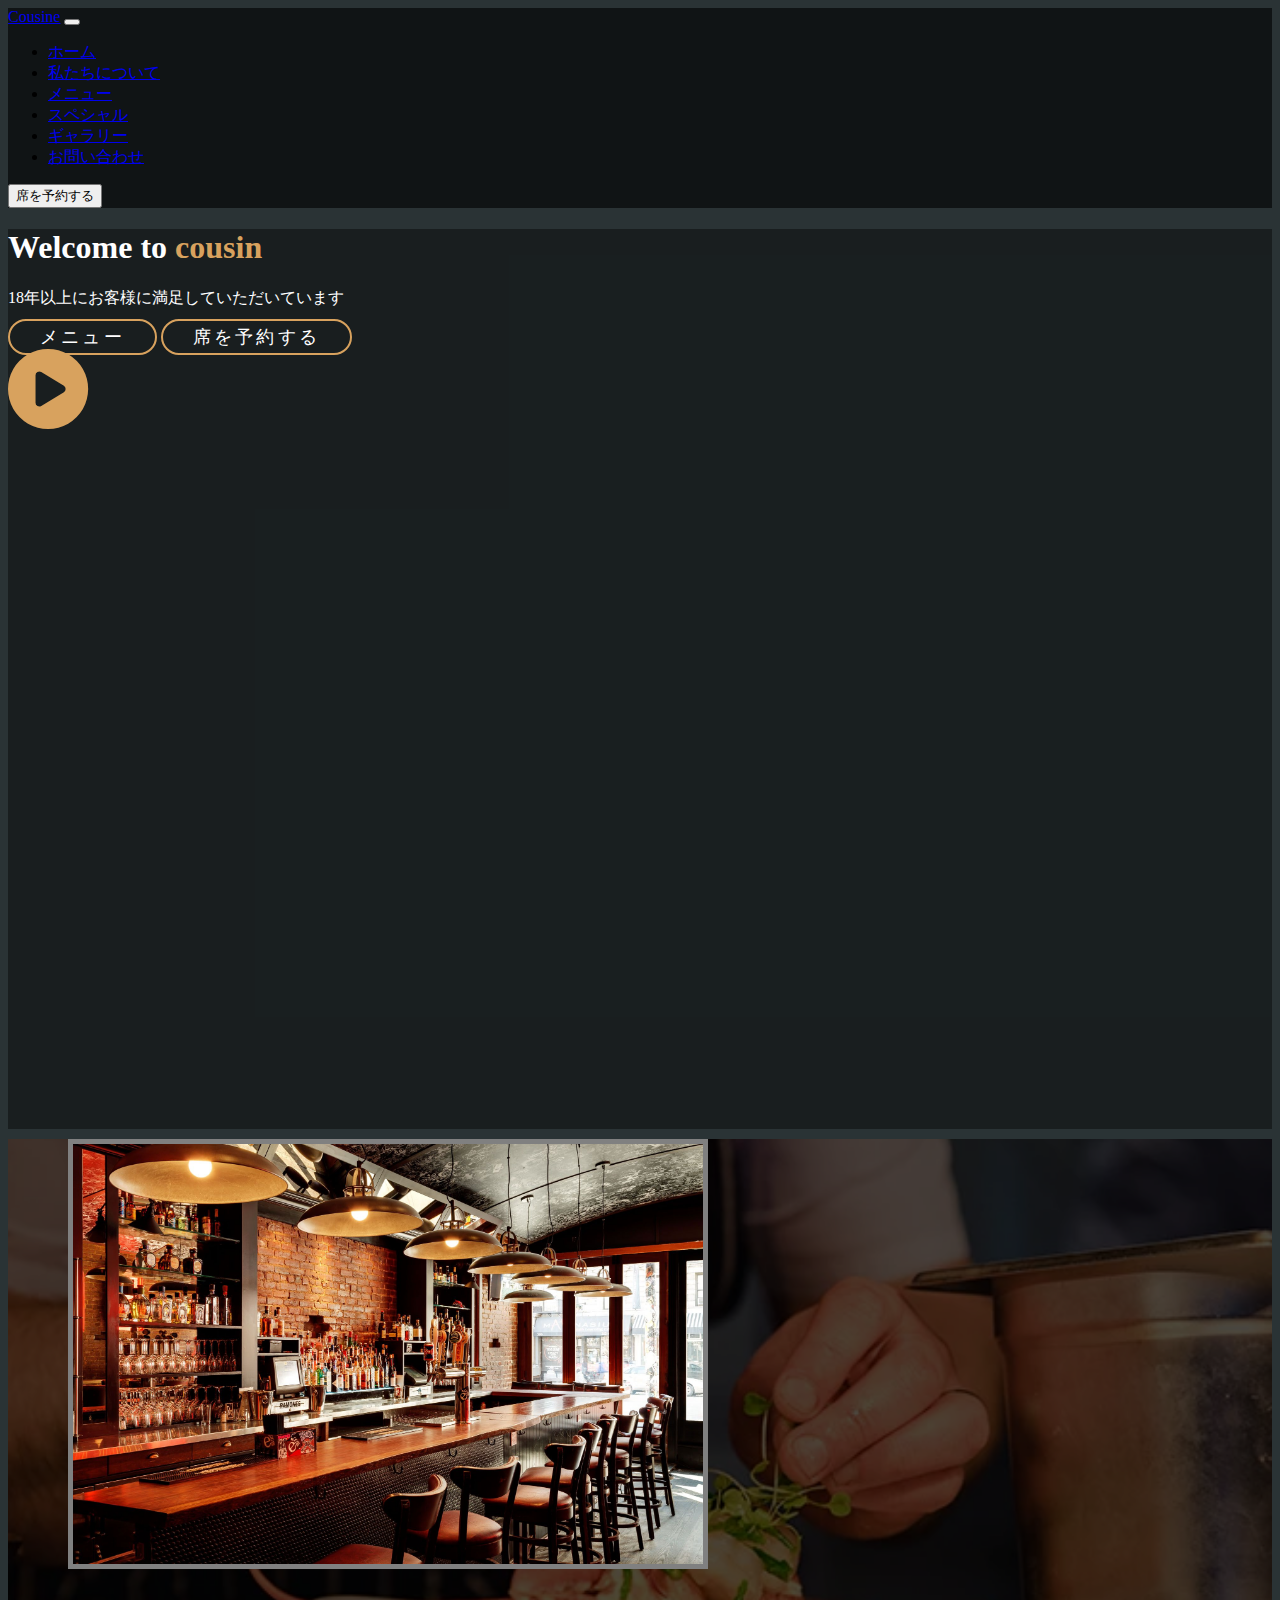
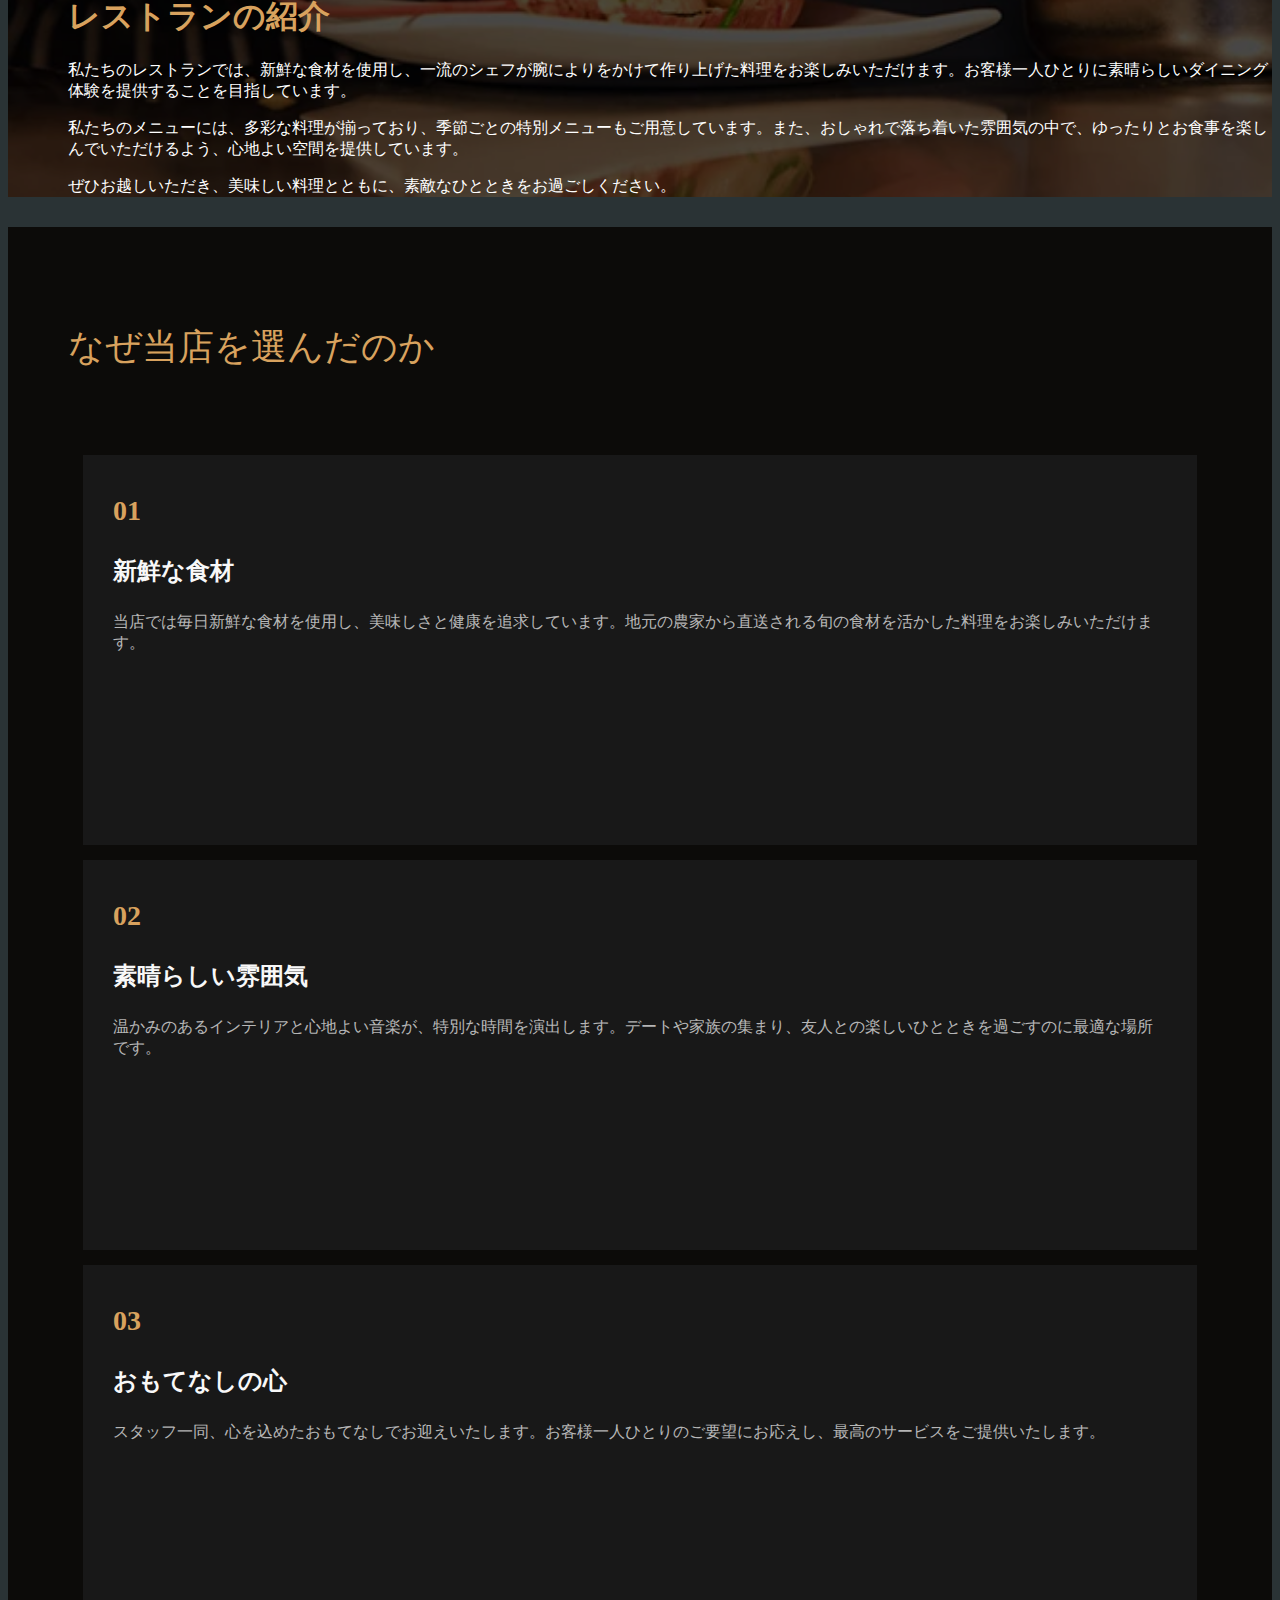
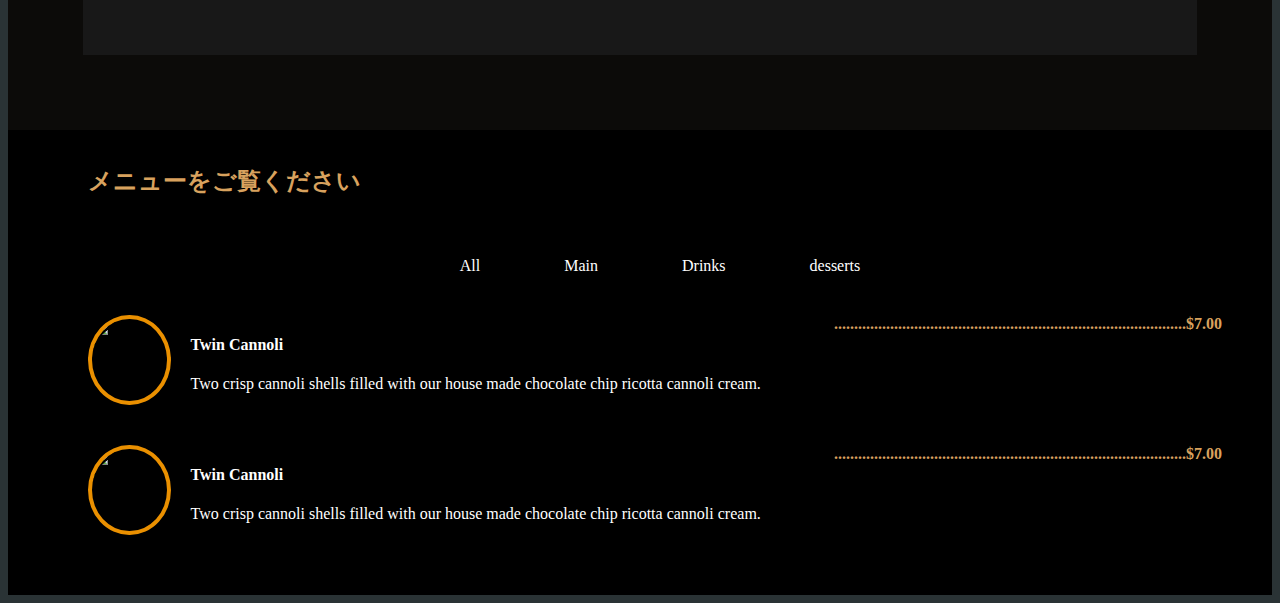
==== commit c3c4cfe3: "menu options, menu items" ====
--- a/index.html
+++ b/index.html
@@ -165,7 +165,7 @@
         <section id="menu" class="" >
             <div class="myContainer-menu">
                 <h2 class="gold-text">メニューをご覧ください</h2>
-                <!-- btn-container -->
+                <!-- filter buttons--> 
                 <div class="white-text menu-nav-bar" >
                     <ul >
                         <li class="nav-item ">All</li>
@@ -176,7 +176,28 @@
                 </div>
                 <!-- menu items -->
                  <div>
-
+                    <div class="menu-items col-lg-6 col-sm-12">
+                        <img src="https://www.mystoryinrecipes.com/uploads/4/4/9/3/44938739/5321015_orig.jpg" alt="Twin cannoli" class="photo">
+                        <div class="menu-info">
+                          <div class="menu-title">
+                            <h4>Twin Cannoli</h4>
+                            <span class="price">$7.00</span>
+                          </div>
+                          <div class="menu-text">Two crisp cannoli shells filled with our house made chocolate chip ricotta cannoli cream.
+                          </div>
+                        </div>
+                      </div>
+                      <div class="menu-items col-lg-6 col-sm-12">
+                        <img src="https://www.mystoryinrecipes.com/uploads/4/4/9/3/44938739/5321015_orig.jpg" alt="Twin cannoli" class="photo">
+                        <div class="menu-info">
+                          <div class="menu-title">
+                            <h4>Twin Cannoli</h4>
+                            <span class="price">$7.00</span>
+                          </div>
+                          <div class="menu-text">Two crisp cannoli shells filled with our house made chocolate chip ricotta cannoli cream.
+                          </div>
+                        </div>
+                      </div>
                  </div>
             </div>
             
@@ -187,7 +208,7 @@
     <footer>
         <!-- place footer here -->
     </footer>
-    <!-- Bootstrap JavaScript Libraries -->
+    <!-- my scripts  -->
     <script src="scripts.js"></script>
     <script src="https://cdn.jsdelivr.net/npm/@popperjs/core@2.11.8/dist/umd/popper.min.js"
         integrity="sha384-I7E8VVD/ismYTF4hNIPjVp/Zjvgyol6VFvRkX/vR+Vc4jQkC+hVqc2pM8ODewa9r"
--- a/styles.css
+++ b/styles.css
@@ -268,7 +268,7 @@
 }
 
 .myContainer-menu {
-    padding: 60px 0px 30px 80px;
+    padding: 15px 0px 30px 80px;
 
 }
 
@@ -278,14 +278,12 @@
 }
 
 section div ul li {
-    list-style: none;
-    margin: 0 auto;
+
     display: inline-block;
-    padding: 40px 40px 0 0;
-    position: relative;
+    padding: 40px 80px 0 0;
     text-decoration: none;
     text-align: center;
-    font-family: arvo;
+
 }
 
 section div ul li:hover {
@@ -297,5 +295,51 @@
 .active {
     color: #D8A25E;
 }
+
+.photo {
+    /* width: 90px;
+    object-fit: contain;
+    border-radius: 50%;
+    box-shadow: -0px 0px 10px #FFF0DC; */
+    object-fit: cover;
+    width: 90px;
+    height: 90px; 
+    border-radius: 50%;
+    border: 4px solid #ea9000; 
+    box-sizing: border-box;
+}
+
+.price{
+    color: #D8A25E ;
+}
+
+.price::before{
+    content: "........................................................................................";
+}
+
+.menu-items {
+    display: flex;
+    margin-top: 40px;
+    margin-bottom: 30px;
+    padding-right: 50px;
+    
+    
+}
+
+.menu-info {
+    margin-left: 20px;
+    width: 100%;
+    color: white;
+}
+
+.menu-title {
+    display: flex;
+    justify-content: space-between;
+    color: white;
+    font-weight: 700;
+}
+
+
+
 /* FINISH MY MENU */
 /* ---------------------------------------------------------------------------------- */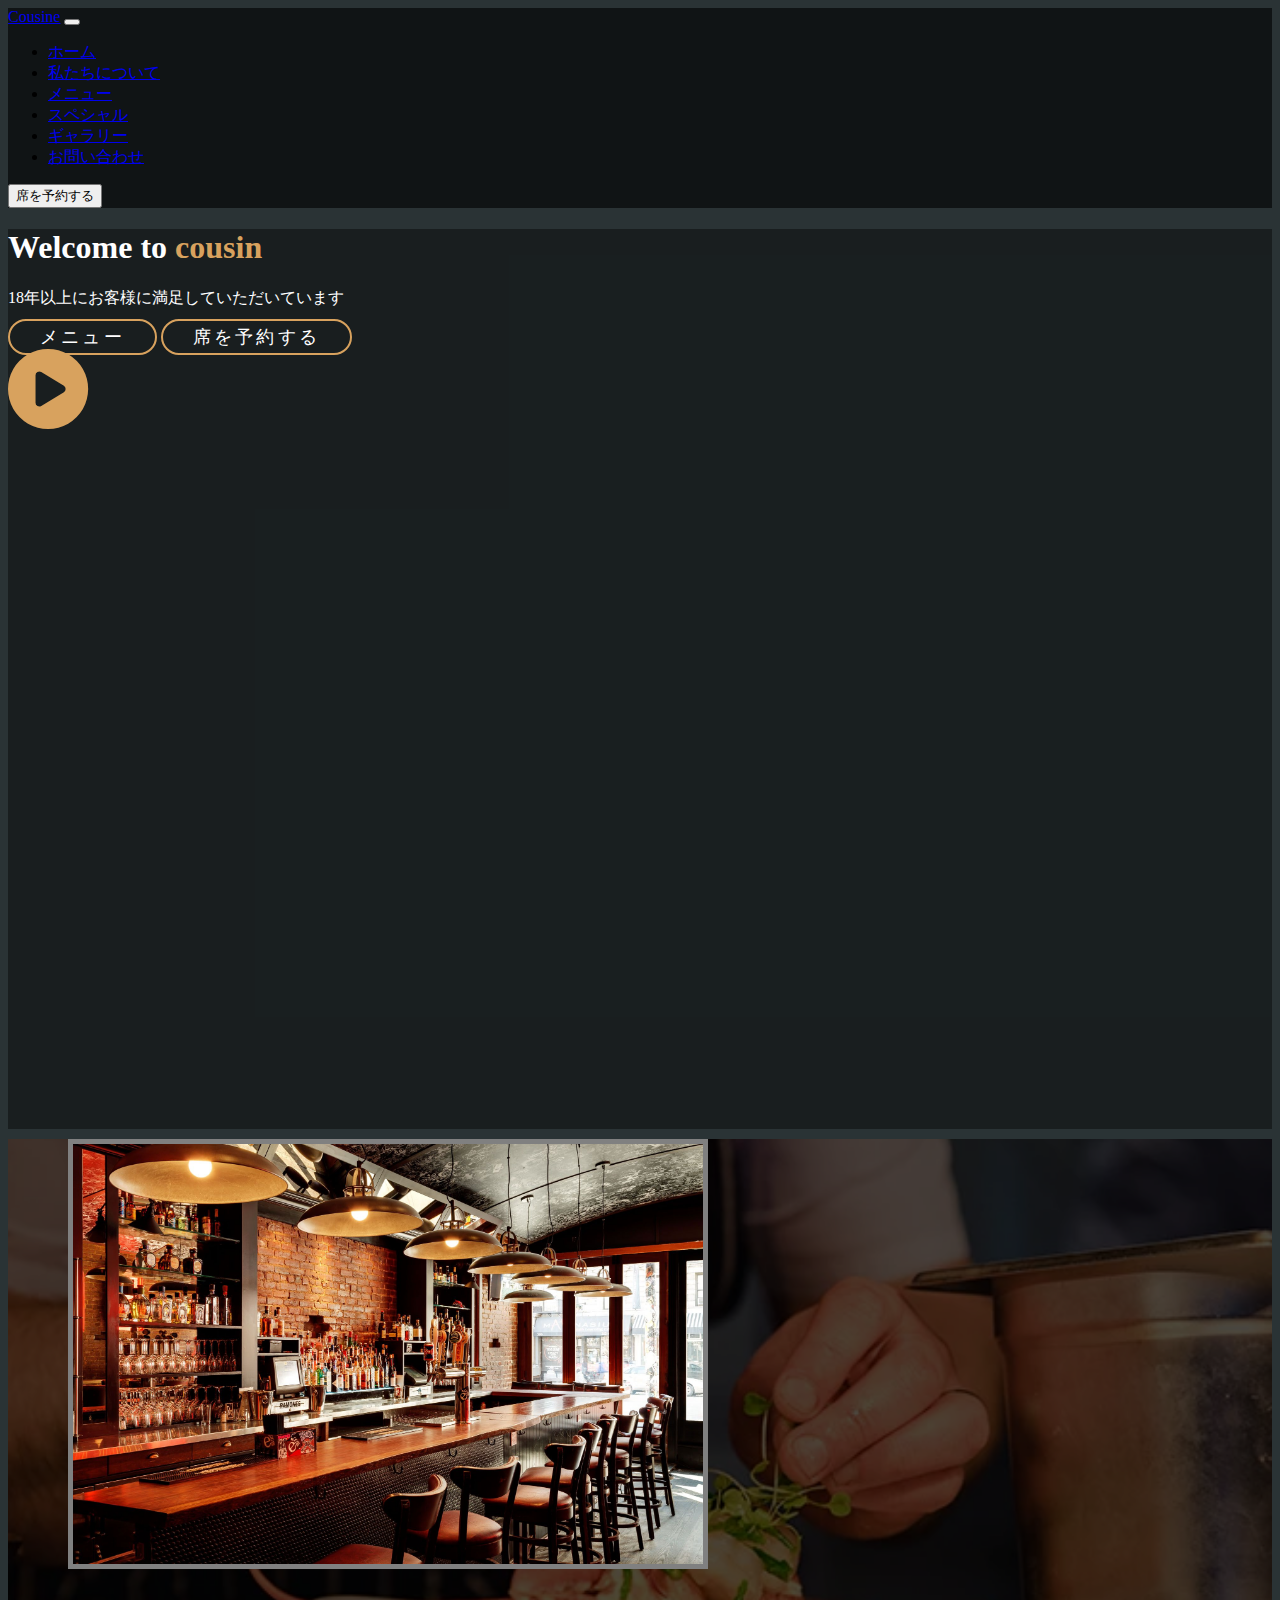
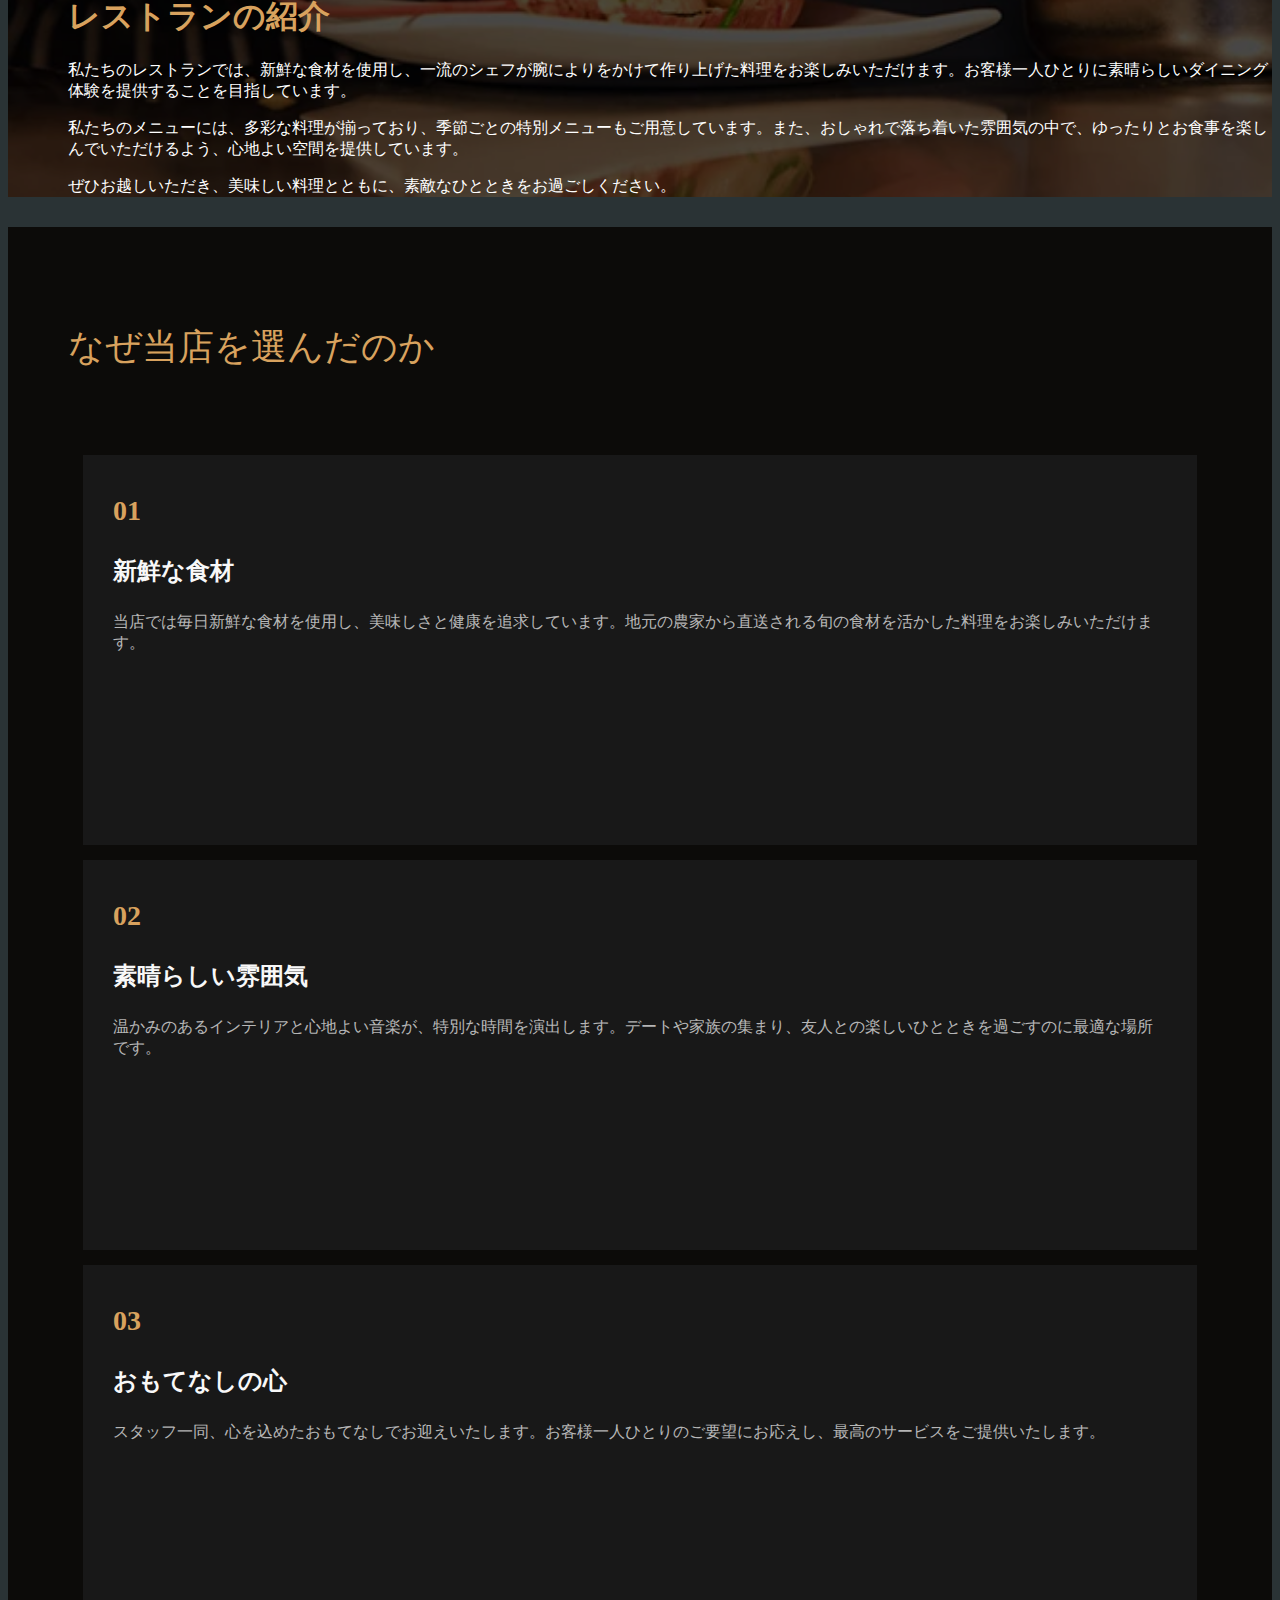
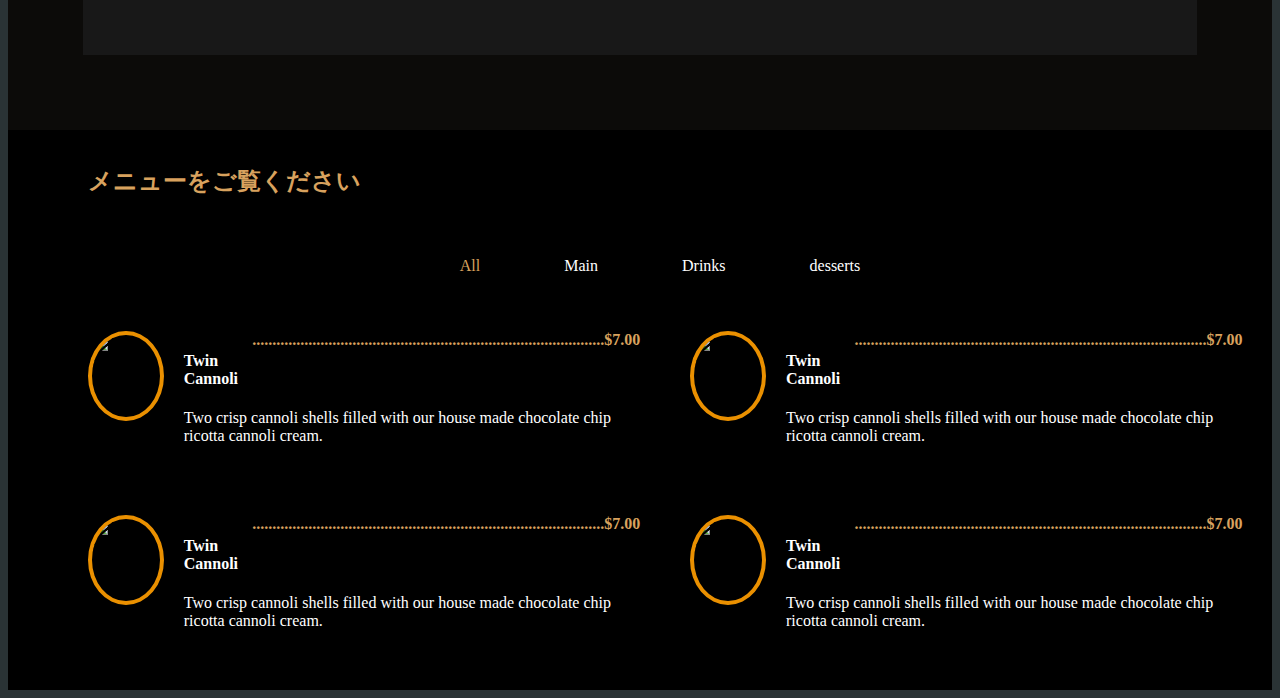
==== commit 80910f4e: "menu finish" ====
--- a/index.html
+++ b/index.html
@@ -1,6 +1,7 @@
 <!doctype html>
 <html lang="en">
 <!-- cambio de prueba -->
+
 <head>
     <title>Title</title>
     <!-- Required meta tags -->
@@ -62,14 +63,14 @@
     </header>
 
     <main>
-       
+
         <section id="hero" class="text-white backgroundImage ">
             <!-- <img src="https://d2syaugtnopsqd.cloudfront.net/wp-content/uploads/sites/19/2022/03/02193621/heroes-restaurant-brewery-800x533.jpg" alt="Restaurant photo"> -->
             <div class="container col-xxl-8 px-4 py-5">
                 <div class="row flex-lg-row-reverse align-items-center g-5 py-5">
                     <div class="container">
                         <div class="row " style="height: 100vh;">
-                            <div class="col-lg-8 align-self-center " id="hide-item" >
+                            <div class="col-lg-8 align-self-center " id="hide-item">
                                 <h1 class="display-5 fw-bold   lh-1 mb-3 txt-white">Welcome to <span>cousin</span></h1>
                                 <p class="lead txt-white">18年以上にお客様に満足していただいています</p>
                                 <div class="d-grid gap-2 d-md-flex justify-content-md-start">
@@ -81,10 +82,11 @@
                             </div>
 
 
-                            <div onclick="showModal()" class="modal-open col-10 col-sm-8 col-lg-3 d-flex align-items-center justify-content-center mt-5 txt-white">
+                            <div onclick="showModal()"
+                                class="modal-open col-10 col-sm-8 col-lg-3 d-flex align-items-center justify-content-center mt-5 txt-white">
                                 <i class="fa-solid fa-circle-play fa-beat-fade  fa-5x"
-                                        style="color: #d8a25e; --fa-animation-duration: 3s;"></i>
-                                        <!-- https://youtu.be/xPPLbEFbCAo -->
+                                    style="color: #d8a25e; --fa-animation-duration: 3s;"></i>
+                                <!-- https://youtu.be/xPPLbEFbCAo -->
                             </div>
                             <div id="modal-bg" class="NoDisplayModal">
 
@@ -94,9 +96,10 @@
                                 <div class="container">
                                     <!-- <p><iframe width="560" height="315" src="https://www.youtube.com/embed/kRCH8kD1GD0?si=lcrZ_UXmbKar6keM" title="YouTube video player" frameborder="0" allow="accelerometer; autoplay; clipboard-write; encrypted-media; gyroscope; picture-in-picture; web-share" referrerpolicy="strict-origin-when-cross-origin" allowfullscreen></iframe>
                                     </p>        -->
-                                    <video controls  width="550" src="video/videoplayback.mp4" id="myVideo"></video>
-                                </div>
-                                <div id="modal-close" onclick="NoShowModal()"><i class="fa-solid fa-xmark fa-2xl" style="color: #d8a25e;"></i></div>
+                                    <video controls width="550" src="video/videoplayback.mp4" id="myVideo"></video>
+                                </div>
+                                <div id="modal-close" onclick="NoShowModal()"><i class="fa-solid fa-xmark fa-2xl"
+                                        style="color: #d8a25e;"></i></div>
                             </div>
                         </div>
                     </div>
@@ -108,9 +111,8 @@
             <div class="myContainer col-xxl-8 px-4 py-5 txt-white">
                 <div class="row flex-lg-row-reverse align-items-center g-5 py-5 ">
                     <div class="col-10 col-sm-8 col-lg-6">
-                        
-                        <img src="/imgs/img1.jpg" class="" alt="レストランのテーマ"
-                             height="420" loading="lazy">
+
+                        <img src="/imgs/img1.jpg" class="" alt="レストランのテーマ" height="420" loading="lazy">
                     </div>
                     <div class="col-lg-6">
                         <h1 class="">レストランの紹介</h1>
@@ -132,7 +134,7 @@
 
         <section id="why-us" class="why-us">
             <div class="container myCardTitle">
-                <h2 ><span>なぜ当店を選んだのか</span></h2>
+                <h2><span>なぜ当店を選んだのか</span></h2>
             </div>
             <div class="container">
                 <div class="row">
@@ -147,7 +149,8 @@
                         <div class="myCard">
                             <span class="myTransition">02</span>
                             <h4 class="myTransition">素晴らしい雰囲気</h4>
-                            <p class="card-text">温かみのあるインテリアと心地よい音楽が、特別な時間を演出します。デートや家族の集まり、友人との楽しいひとときを過ごすのに最適な場所です。</p>
+                            <p class="card-text">温かみのあるインテリアと心地よい音楽が、特別な時間を演出します。デートや家族の集まり、友人との楽しいひとときを過ごすのに最適な場所です。
+                            </p>
                         </div>
                     </div>
                     <div class="col-lg-4">
@@ -160,50 +163,90 @@
                 </div>
             </div>
         </section>
-        
+
         <!-- ------------------------------------- -->
-        <section id="menu" class="" >
+        <section id="menu" class="">
             <div class="myContainer-menu">
                 <h2 class="gold-text">メニューをご覧ください</h2>
-                <!-- filter buttons--> 
-                <div class="white-text menu-nav-bar" >
-                    <ul >
-                        <li class="nav-item ">All</li>
+                <!-- filter buttons-->
+                <div class="white-text menu-nav-bar">
+                    <ul>
+                        <li class="nav-item active">All</li>
                         <li class="nav-item">Main</li>
                         <li class="nav-item">Drinks</li>
                         <li class="nav-item">desserts</li>
                     </ul>
                 </div>
                 <!-- menu items -->
-                 <div>
-                    <div class="menu-items col-lg-6 col-sm-12">
-                        <img src="https://www.mystoryinrecipes.com/uploads/4/4/9/3/44938739/5321015_orig.jpg" alt="Twin cannoli" class="photo">
-                        <div class="menu-info">
-                          <div class="menu-title">
-                            <h4>Twin Cannoli</h4>
-                            <span class="price">$7.00</span>
-                          </div>
-                          <div class="menu-text">Two crisp cannoli shells filled with our house made chocolate chip ricotta cannoli cream.
-                          </div>
-                        </div>
-                      </div>
-                      <div class="menu-items col-lg-6 col-sm-12">
-                        <img src="https://www.mystoryinrecipes.com/uploads/4/4/9/3/44938739/5321015_orig.jpg" alt="Twin cannoli" class="photo">
-                        <div class="menu-info">
-                          <div class="menu-title">
-                            <h4>Twin Cannoli</h4>
-                            <span class="price">$7.00</span>
-                          </div>
-                          <div class="menu-text">Two crisp cannoli shells filled with our house made chocolate chip ricotta cannoli cream.
-                          </div>
-                        </div>
-                      </div>
-                 </div>
-            </div>
-            
-        </section>
-       
-        
+                <div>
+                    <div class="display-row">
+                        <div class="menu-items col-lg-6 col-sm-12">
+                            <img src="https://www.mystoryinrecipes.com/uploads/4/4/9/3/44938739/5321015_orig.jpg"
+                                alt="Twin cannoli" class="photo">
+                            <div class="menu-info">
+                                <div class="menu-title">
+                                    <h4>Twin Cannoli</h4>
+                                    <span class="price">$7.00</span>
+                                </div>
+                                <div class="menu-text">Two crisp cannoli shells filled with our house made chocolate
+                                    chip
+                                    ricotta cannoli cream.
+                                </div>
+                            </div>
+                        </div>
+                        <div class="menu-items col-lg-6 col-sm-12">
+                            <img src="https://www.mystoryinrecipes.com/uploads/4/4/9/3/44938739/5321015_orig.jpg"
+                                alt="Twin cannoli" class="photo">
+                            <div class="menu-info">
+                                <div class="menu-title">
+                                    <h4>Twin Cannoli</h4>
+                                    <span class="price">$7.00</span>
+                                </div>
+                                <div class="menu-text">Two crisp cannoli shells filled with our house made chocolate
+                                    chip
+                                    ricotta cannoli cream.
+                                </div>
+                            </div>
+                        </div>
+                        
+                    </div>
+                    <div class="display-row">
+                        <div class="menu-items col-lg-6 col-sm-12">
+                            <img src="https://www.mystoryinrecipes.com/uploads/4/4/9/3/44938739/5321015_orig.jpg"
+                                alt="Twin cannoli" class="photo">
+                            <div class="menu-info">
+                                <div class="menu-title">
+                                    <h4>Twin Cannoli</h4>
+                                    <span class="price">$7.00</span>
+                                </div>
+                                <div class="menu-text">Two crisp cannoli shells filled with our house made chocolate
+                                    chip
+                                    ricotta cannoli cream.
+                                </div>
+                            </div>
+                        </div>
+                        <div class="menu-items col-lg-6 col-sm-12">
+                            <img src="https://www.mystoryinrecipes.com/uploads/4/4/9/3/44938739/5321015_orig.jpg"
+                                alt="Twin cannoli" class="photo">
+                            <div class="menu-info">
+                                <div class="menu-title">
+                                    <h4>Twin Cannoli</h4>
+                                    <span class="price">$7.00</span>
+                                </div>
+                                <div class="menu-text">Two crisp cannoli shells filled with our house made chocolate
+                                    chip
+                                    ricotta cannoli cream.
+                                </div>
+                            </div>
+                        </div>
+                        
+                    </div>
+                </div>
+            </div>
+
+        </section>
+
+
     </main>
     <footer>
         <!-- place footer here -->
--- a/styles.css
+++ b/styles.css
@@ -317,13 +317,16 @@
     content: "........................................................................................";
 }
 
+.display-row{
+    display: flex;
+}
+
 .menu-items {
     display: flex;
     margin-top: 40px;
     margin-bottom: 30px;
     padding-right: 50px;
     
-    
 }
 
 .menu-info {
